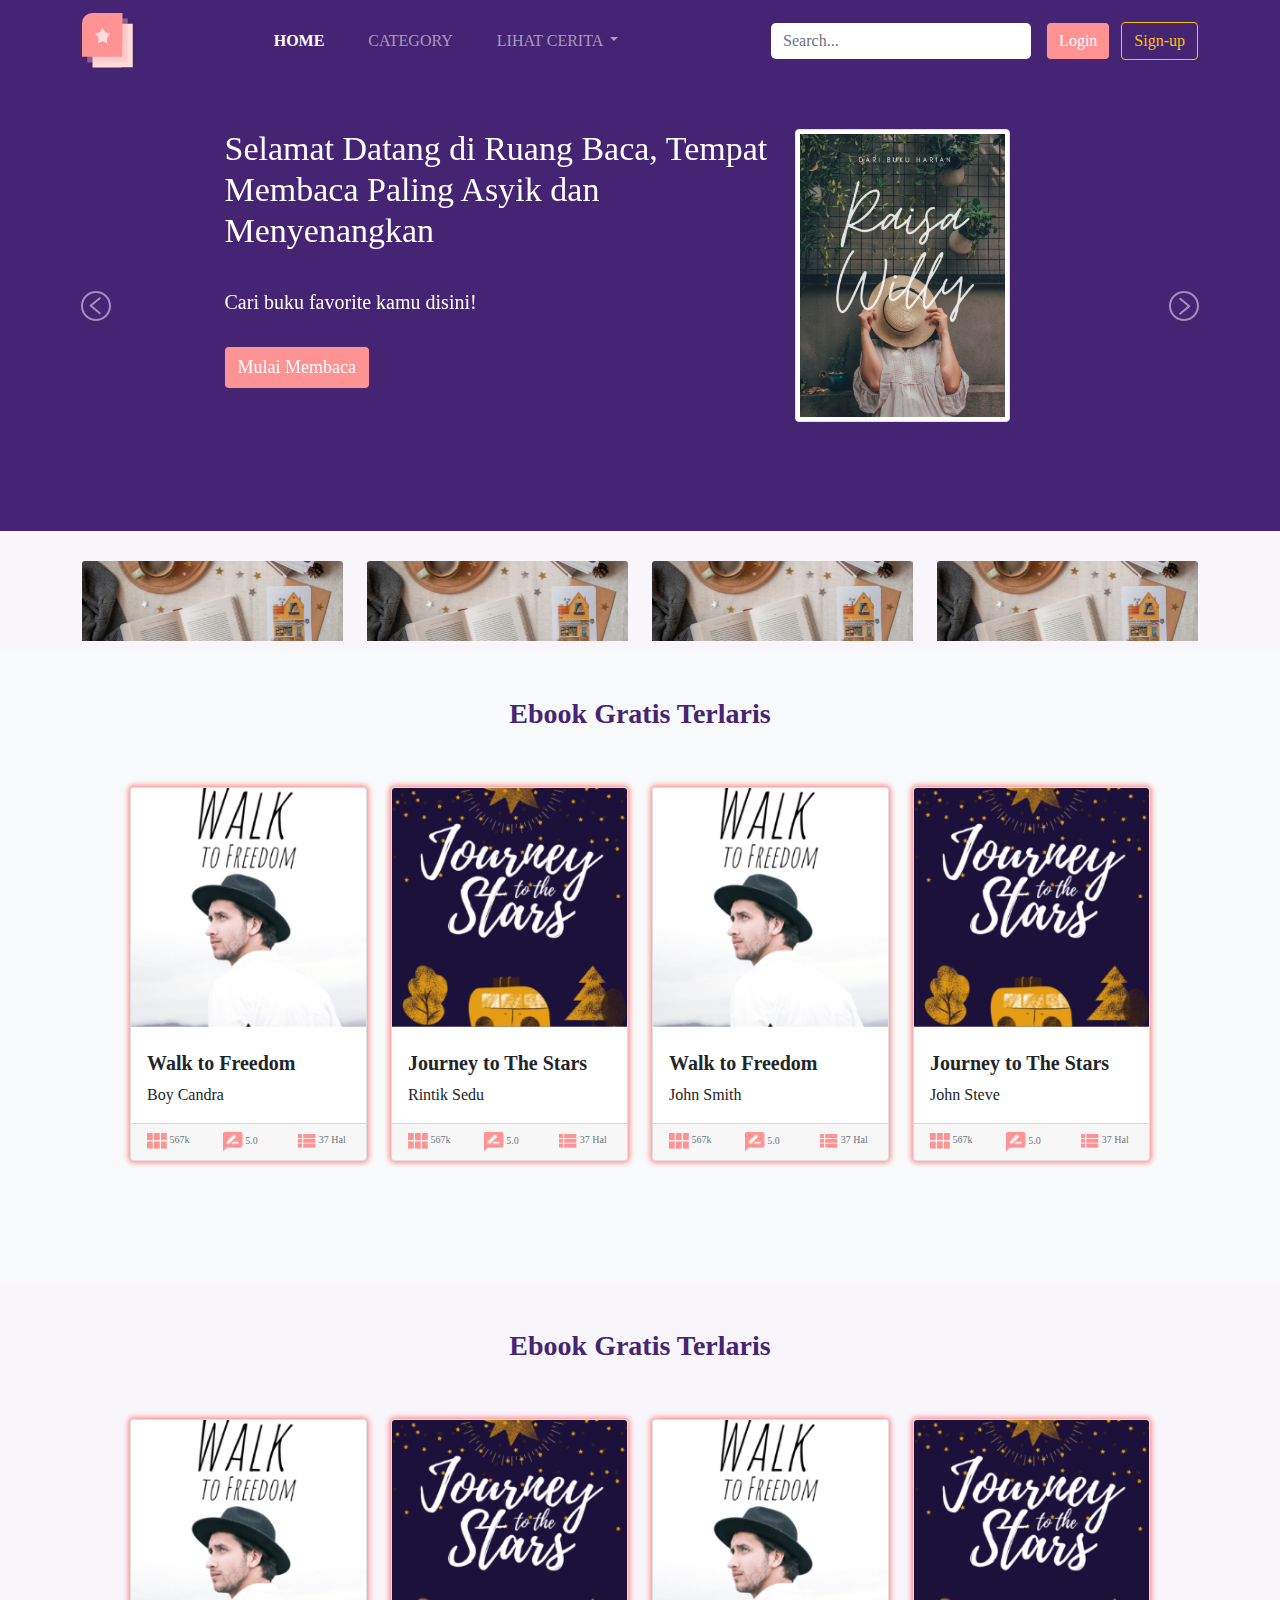
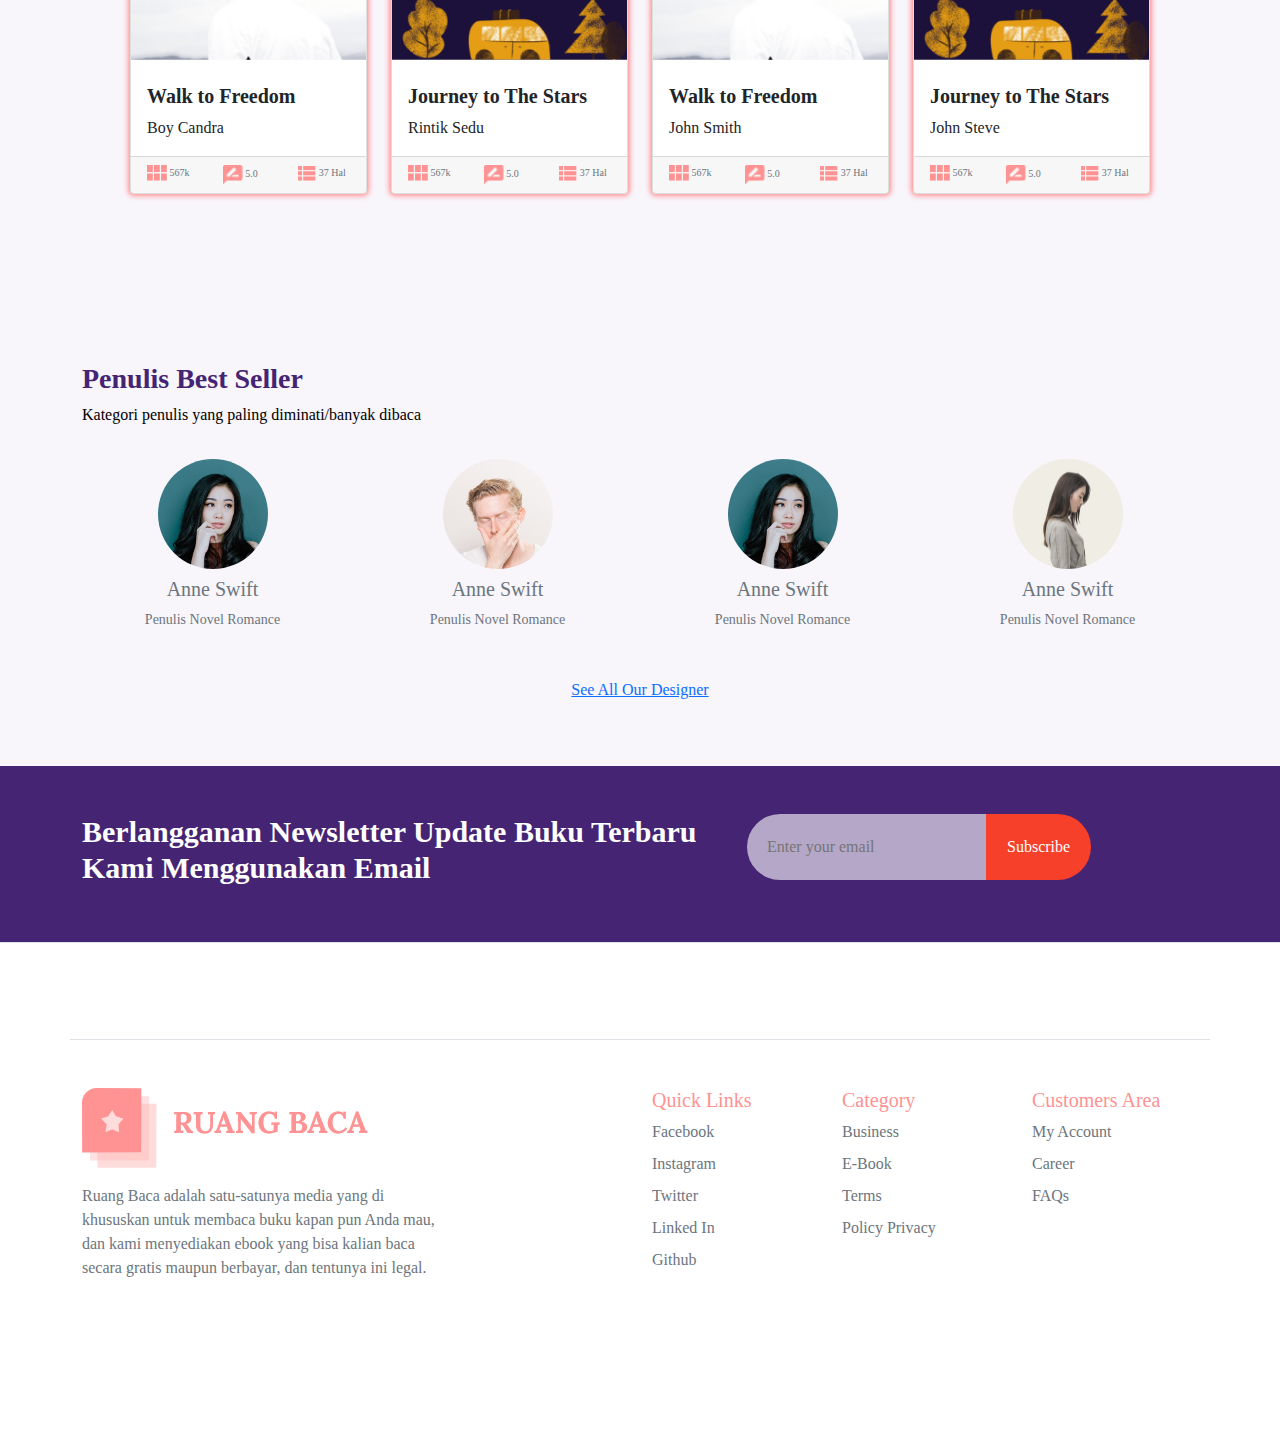
==== index.html @ 9cfe86c1 "first upload website ruang baca" ====
<!DOCTYPE html>
<html lang="en">
  <head>
    <!-- Required meta tags -->
    <meta charset="utf-8" />
    <meta name="viewport" content="width=device-width, initial-scale=1" />

    <!-- Bootstrap CSS -->
    <link href="css/bootstrap.min.css" rel="stylesheet" />
    <!-- Fontawesome -->
    <link rel="stylesheet" href="css/all.css" />

    <!-- My Css -->
    <link rel="stylesheet" href="css/style.css" />

    <title>Ruang Baca</title>
  </head>
  <body>
    <!-- nav -->
    <nav class="navbar navbar-expand-lg navbar-dark">
      <div class="container">
        <a class="navbar-brand" href="#">
          <img src="images/Icon Ruang Baca.png" class="w-90" alt="" />
        </a>
        <button
          class="navbar-toggler"
          type="button"
          data-bs-toggle="collapse"
          data-bs-target="#navbarSupportedContent"
          aria-controls="navbarSupportedContent"
          aria-expanded="false"
          aria-label="Toggle navigation"
        >
          <span class="navbar-toggler-icon"></span>
        </button>
        <div class="collapse navbar-collapse" id="navbarSupportedContent">
          <ul class="navbar-nav me-auto mb-2 mb-lg-0 text-uppercase mx-auto">
            <li class="nav-item">
              <a class="nav-link active" aria-current="page" href="#">Home</a>
            </li>
            <li class="nav-item">
              <a class="nav-link" href="#">Category</a>
            </li>
            <li class="nav-item dropdown">
              <a class="nav-link dropdown-toggle" href="#" id="navbarDropdown" role="button" data-bs-toggle="dropdown" aria-expanded="false">
                Lihat Cerita
              </a>
              <ul class="dropdown-menu" aria-labelledby="navbarDropdown">
                <li><a class="dropdown-item" href="#">Pembaca</a></li>
                <li><a class="dropdown-item" href="#">Penulis</a></li>
                <li><hr class="dropdown-divider" /></li>
                <li><a class="dropdown-item" href="#">Q&A Ruang Baca</a></li>
              </ul>
            </li>
          </ul>
          <form class="col-12 col-lg-auto mb-3 mb-lg-0 me-lg-3">
            <input type="search" class="form-control search d-none d-sm-block" placeholder="Search..." aria-label="Search" style="border-width: 0" />
          </form>

          <div class="text-start text-sm-start">
            <button type="button" class="btn signin me-2">Login</button>
            <button type="button" class="btn btn-outline-warning">Sign-up</button>
          </div>
        </div>
      </div>
    </nav>

    <!-- carousel -->
    <div id="carouselExampleControls" class="carousel slide" data-bs-ride="carousel">
      <div class="carousel-inner">
        <div class="container">
          <div class="carousel-item active">
            <div class="row justify-content-center pt-5">
              <div class="col-9 col-sm-8 col-md-8 col-lg-6">
                <h1>Selamat Datang di Ruang Baca, Tempat Membaca Paling Asyik dan Menyenangkan</h1>
                <p>Cari buku favorite kamu disini!</p>
                <a href="#" class="btn">Mulai Membaca</a>
              </div>
              <div class="col-3 col-sm-4 col-md-4 col-lg-3">
                <img src="images/slideshow/1.png" class="img-fluid d-none d-sm-block img-thumbnail" />
              </div>
            </div>
          </div>
          <div class="carousel-item">
            <div class="row justify-content-center pt-5">
              <div class="col-9 col-sm-8 col-md-8 col-lg-6">
                <h1>Selamat Datang di Ruang Baca, Tempat Membaca Paling Asyik dan Menyenangkan</h1>
                <p>Cari buku favorite kamu disini!</p>
                <a href="#" class="btn">Mulai Membaca</a>
              </div>
              <div class="col-3 col-sm-4 col-md-4 col-lg-3">
                <img src="images/slideshow/Desain tanpa judul.png" class="img-fluid d-none d-sm-block img-thumbnail" />
              </div>
            </div>
          </div>
          <div class="carousel-item">
            <div class="row justify-content-center pt-5">
              <div class="col-9 col-sm-8 col-md-8 col-lg-6">
                <h1>Selamat Datang di Ruang Baca, Tempat Membaca Paling Asyik dan Menyenangkan</h1>
                <p>Cari buku favorite kamu disini!</p>
                <a href="#" class="btn">Mulai Membaca</a>
              </div>
              <div class="col-3 col-sm-4 col-md-4 col-lg-3">
                <img src="images/slideshow/Desain tanpa judul (1).png" class="img-fluid d-none d-sm-block img-thumbnail" />
              </div>
            </div>
          </div>
        </div>
      </div>
      <button class="carousel-control-prev" type="button" data-bs-target="#carouselExampleControls" data-bs-slide="prev">
        <span aria-hidden="true"><img src="images/icons/ic_arrow_left.png" alt="" /></span>
        <span class="visually-hidden">Previous</span>
      </button>
      <button class="carousel-control-next" type="button" data-bs-target="#carouselExampleControls" data-bs-slide="next">
        <span aria-hidden="true"><img src="images/icons/ic_arrow_right.png" alt="" /></span>
        <span class="visually-hidden">Next</span>
      </button>
    </div>

    <!-- category -->
    <section class="category" style="background-color: #f8f5fb">
      <div class="container">
        <div class="row text-start" style="padding: 30px 0 0 0">
          <div class="col-lg-3 col-md-6 col-sm-6 col-6">
            <div class="figure-img">
              <img src="images/category/olesia-buyar-ZD03qVhBJZg-unsplash.png" class="card-img-top" />
              <a href="#" class="d-flex justify-content-center text-decoration-none"
                ><span class="align-self-center text-white fw-bold">Puisi</span></a
              >
            </div>
          </div>
          <div class="col-lg-3 col-md-6 col-sm-6 col-6">
            <div class="figure-img">
              <img src="images/category/olesia-buyar-ZD03qVhBJZg-unsplash.png" class="card-img-top" />
              <a href="#" class="d-flex justify-content-center text-decoration-none"
                ><span class="align-self-center text-white fw-bold">Novel</span></a
              >
            </div>
          </div>
          <div class="col-lg-3 col-md-6 col-sm-6 col-6">
            <div class="figure-img">
              <img src="images/category/olesia-buyar-ZD03qVhBJZg-unsplash.png" class="card-img-top" />
              <a href="#" class="d-flex justify-content-center text-decoration-none"
                ><span class="align-self-center text-white fw-bold">Cerita</span></a
              >
            </div>
          </div>
          <div class="col-lg-3 col-md-6 col-sm-6 col-6">
            <div class="figure-img">
              <img src="images/category/olesia-buyar-ZD03qVhBJZg-unsplash.png" class="card-img-top" />
              <a href="#" class="d-flex justify-content-center text-decoration-none"
                ><span class="align-self-center text-white fw-bold">Horor</span></a
              >
            </div>
          </div>
        </div>
      </div>
    </section>
    <!-- Feature -->
    <section class="feature-a p-5 bg-light">
      <div class="container">
        <div class="row">
          <div class="col-lg-12 text-center">
            <h3>Ebook Gratis Terlaris</h3>
          </div>
        </div>
        <div class="row justify-content-center p-5">
          <div class="col-lg-3 col-md-6 col-sm-6 col-12 mb-4">
            <div class="card h-100">
              <div class="figure-img">
                <img src="images/Ebook-Gratis/Desain tanpa judul (1).png" class="card-img-top" alt="..." />
                <a href="#" class="d-flex justify-content-center">
                  <img src="images/icons/tambahkan.png" class="align-self-center" />
                </a>
              </div>

              <div class="card-body">
                <h5 class="card-title">Walk to Freedom</h5>
                <p class="card-text">Boy Candra</p>
              </div>
              <div class="card-footer">
                <div class="row justify-content-center">
                  <div class="col text-muted">
                    <img src="images/icons/Icon material-view-module.png" style="width: 20px" alt="" /> <span>567k</span>
                  </div>
                  <div class="col text-muted">
                    <img src="images/icons/Icon material-rate-review.png" style="width: 20px" alt="" /> <span>5.0</span>
                  </div>
                  <div class="col text-muted">
                    <img src="images/icons/Icon material-view-list.png" style="width: 18px" alt="" /> <span>37 Hal</span>
                  </div>
                </div>
              </div>
            </div>
          </div>
          <div class="col-lg-3 col-md-6 col-sm-6 col-12 mb-4">
            <div class="card h-100">
              <div class="figure-img">
                <img src="images/Ebook-Gratis/Desain tanpa judul.png" class="card-img-top" alt="..." />
                <a href="#" class="d-flex justify-content-center">
                  <img src="images/icons/tambahkan.png" class="align-self-center" />
                </a>
              </div>

              <div class="card-body">
                <h5 class="card-title">Journey to The Stars</h5>
                <p class="card-text">Rintik Sedu</p>
              </div>
              <div class="card-footer">
                <div class="row justify-content-center">
                  <div class="col text-muted">
                    <img src="images/icons/Icon material-view-module.png" style="width: 20px" alt="" /> <span>567k</span>
                  </div>
                  <div class="col text-muted">
                    <img src="images/icons/Icon material-rate-review.png" style="width: 20px" alt="" /> <span>5.0</span>
                  </div>
                  <div class="col text-muted">
                    <img src="images/icons/Icon material-view-list.png" style="width: 18px" alt="" /> <span>37 Hal</span>
                  </div>
                </div>
              </div>
            </div>
          </div>
          <div class="col-lg-3 col-md-6 col-sm-6 col-12 mb-4">
            <div class="card h-100">
              <div class="figure-img">
                <img src="images/Ebook-Gratis/Desain tanpa judul (1).png" class="card-img-top" alt="..." />
                <a href="#" class="d-flex justify-content-center">
                  <img src="images/icons/tambahkan.png" class="align-self-center" />
                </a>
              </div>

              <div class="card-body">
                <h5 class="card-title">Walk to Freedom</h5>
                <p class="card-text">John Smith</p>
              </div>
              <div class="card-footer">
                <div class="row justify-content-center">
                  <div class="col text-muted">
                    <img src="images/icons/Icon material-view-module.png" style="width: 20px" alt="" /> <span>567k</span>
                  </div>
                  <div class="col text-muted">
                    <img src="images/icons/Icon material-rate-review.png" style="width: 20px" alt="" /> <span>5.0</span>
                  </div>
                  <div class="col text-muted">
                    <img src="images/icons/Icon material-view-list.png" style="width: 18px" alt="" /> <span>37 Hal</span>
                  </div>
                </div>
              </div>
            </div>
          </div>
          <div class="col-lg-3 col-md-6 col-sm-6 col-12 mb-4">
            <div class="card h-100">
              <div class="figure-img">
                <img src="images/Ebook-Gratis/Desain tanpa judul.png" class="card-img-top" alt="..." />
                <a href="#" class="d-flex justify-content-center">
                  <img src="images/icons/tambahkan.png" class="align-self-center" />
                </a>
              </div>

              <div class="card-body">
                <h5 class="card-title">Journey to The Stars</h5>
                <p class="card-text">John Steve</p>
              </div>
              <div class="card-footer">
                <div class="row justify-content-center">
                  <div class="col text-muted">
                    <img src="images/icons/Icon material-view-module.png" style="width: 20px" alt="" /> <span>567k</span>
                  </div>
                  <div class="col text-muted">
                    <img src="images/icons/Icon material-rate-review.png" style="width: 20px" alt="" /> <span>5.0</span>
                  </div>
                  <div class="col text-muted">
                    <img src="images/icons/Icon material-view-list.png" style="width: 18px" alt="" /> <span>37 Hal</span>
                  </div>
                </div>
              </div>
            </div>
          </div>
        </div>
      </div>
    </section>
    <!-- fiture -->
    <section class="feature-b p-5">
      <div class="container">
        <div class="row">
          <div class="col-lg-12 text-center">
            <h3>Ebook Gratis Terlaris</h3>
          </div>
        </div>
        <div class="row justify-content-center p-5">
          <div class="col-lg-3 col-md-6 col-sm-6 col-12 mb-4">
            <div class="card h-100">
              <div class="figure-img">
                <img src="images/Ebook-Gratis/Desain tanpa judul (1).png" class="card-img-top" alt="..." />
                <a href="#" class="d-flex justify-content-center">
                  <img src="images/icons/tambahkan.png" class="align-self-center" />
                </a>
              </div>

              <div class="card-body">
                <h5 class="card-title">Walk to Freedom</h5>
                <p class="card-text">Boy Candra</p>
              </div>
              <div class="card-footer">
                <div class="row justify-content-center">
                  <div class="col text-muted">
                    <img src="images/icons/Icon material-view-module.png" style="width: 20px" alt="" /> <span>567k</span>
                  </div>
                  <div class="col text-muted">
                    <img src="images/icons/Icon material-rate-review.png" style="width: 20px" alt="" /> <span>5.0</span>
                  </div>
                  <div class="col text-muted">
                    <img src="images/icons/Icon material-view-list.png" style="width: 18px" alt="" /> <span>37 Hal</span>
                  </div>
                </div>
              </div>
            </div>
          </div>
          <div class="col-lg-3 col-md-6 col-sm-6 col-12 mb-4">
            <div class="card h-100">
              <div class="figure-img">
                <img src="images/Ebook-Gratis/Desain tanpa judul.png" class="card-img-top" alt="..." />
                <a href="#" class="d-flex justify-content-center">
                  <img src="images/icons/tambahkan.png" class="align-self-center" />
                </a>
              </div>

              <div class="card-body">
                <h5 class="card-title">Journey to The Stars</h5>
                <p class="card-text">Rintik Sedu</p>
              </div>
              <div class="card-footer">
                <div class="row justify-content-center">
                  <div class="col text-muted">
                    <img src="images/icons/Icon material-view-module.png" style="width: 20px" alt="" /> <span>567k</span>
                  </div>
                  <div class="col text-muted">
                    <img src="images/icons/Icon material-rate-review.png" style="width: 20px" alt="" /> <span>5.0</span>
                  </div>
                  <div class="col text-muted">
                    <img src="images/icons/Icon material-view-list.png" style="width: 18px" alt="" /> <span>37 Hal</span>
                  </div>
                </div>
              </div>
            </div>
          </div>
          <div class="col-lg-3 col-md-6 col-sm-6 col-12 mb-4">
            <div class="card h-100">
              <div class="figure-img">
                <img src="images/Ebook-Gratis/Desain tanpa judul (1).png" class="card-img-top" alt="..." />
                <a href="#" class="d-flex justify-content-center">
                  <img src="images/icons/tambahkan.png" class="align-self-center" />
                </a>
              </div>

              <div class="card-body">
                <h5 class="card-title">Walk to Freedom</h5>
                <p class="card-text">John Smith</p>
              </div>
              <div class="card-footer">
                <div class="row justify-content-center">
                  <div class="col text-muted">
                    <img src="images/icons/Icon material-view-module.png" style="width: 20px" alt="" /> <span>567k</span>
                  </div>
                  <div class="col text-muted">
                    <img src="images/icons/Icon material-rate-review.png" style="width: 20px" alt="" /> <span>5.0</span>
                  </div>
                  <div class="col text-muted">
                    <img src="images/icons/Icon material-view-list.png" style="width: 18px" alt="" /> <span>37 Hal</span>
                  </div>
                </div>
              </div>
            </div>
          </div>
          <div class="col-lg-3 col-md-6 col-sm-6 col-12 mb-4">
            <div class="card h-100">
              <div class="figure-img">
                <img src="images/Ebook-Gratis/Desain tanpa judul.png" class="card-img-top" alt="..." />
                <a href="#" class="d-flex justify-content-center">
                  <img src="images/icons/tambahkan.png" class="align-self-center" />
                </a>
              </div>

              <div class="card-body">
                <h5 class="card-title">Journey to The Stars</h5>
                <p class="card-text">John Steve</p>
              </div>
              <div class="card-footer">
                <div class="row justify-content-center">
                  <div class="col text-muted">
                    <img src="images/icons/Icon material-view-module.png" style="width: 20px" alt="" /> <span>567k</span>
                  </div>
                  <div class="col text-muted">
                    <img src="images/icons/Icon material-rate-review.png" style="width: 20px" alt="" /> <span>5.0</span>
                  </div>
                  <div class="col text-muted">
                    <img src="images/icons/Icon material-view-list.png" style="width: 18px" alt="" /> <span>37 Hal</span>
                  </div>
                </div>
              </div>
            </div>
          </div>
        </div>
      </div>
    </section>

    <!-- Penulis -->
    <section class="penulis p-5">
      <div class="container">
        <div class="row mb-3">
          <div class="col">
            <h3>Penulis Best Seller</h3>
            <p>Kategori penulis yang paling diminati/banyak dibaca</p>
          </div>
        </div>
        <div class="row">
          <div class="col-6 col-sm-4 col-md-3 text-center">
            <figure class="figure">
              <img src="images/penulis/3.png" alt="" class="figure-img img-fluid" />
              <figcaption class="figure-caption text-center">
                <h5>Anne Swift</h5>
                <p>Penulis Novel Romance</p>
              </figcaption>
            </figure>
          </div>
          <div class="col-6 col-sm-4 col-md-3 text-center">
            <figure class="figure">
              <img src="images/penulis/2.png" alt="" class="figure-img img-fluid" />
              <figcaption class="figure-caption text-center">
                <h5>Anne Swift</h5>
                <p>Penulis Novel Romance</p>
              </figcaption>
            </figure>
          </div>
          <div class="col-6 col-sm-4 col-md-3 text-center">
            <figure class="figure">
              <img src="images/penulis/3.png" alt="" class="figure-img img-fluid" />
              <figcaption class="figure-caption text-center">
                <h5>Anne Swift</h5>
                <p>Penulis Novel Romance</p>
              </figcaption>
            </figure>
          </div>
          <div class="col-6 col-sm-4 col-md-3 text-center">
            <figure class="figure">
              <img src="images/penulis/4.png" alt="" class="figure-img img-fluid" />
              <figcaption class="figure-caption text-center">
                <h5>Anne Swift</h5>
                <p>Penulis Novel Romance</p>
              </figcaption>
            </figure>
          </div>
        </div>
        <div class="row m-3">
          <div class="col text-center">
            <a href="">See All Our Designer</a>
          </div>
        </div>
      </div>
    </section>

    <!-- News Letter -->
    <section class="news-letter p-5">
      <div class="container">
        <div class="row justify-content-center">
          <div class="col-12 col-lg-7 col-md-3 col-sm-6">
            <h1 class="news">Berlangganan Newsletter Update Buku Terbaru Kami Menggunakan Email</h1>
          </div>
          <div class="col-12 col-lg-5 col-md-9 col-sm-6">
            <div class="input-group">
              <input type="email" class="form-control-search" placeholder="Enter your email" />
              <span class="input-group-btn">
                <button class="btn btn-theme" type="submit">Subscribe</button>
              </span>
            </div>
          </div>
        </div>
      </div>
    </section>

    <footer class="border-top p-5">
      <div class="container">
        <footer class="row row-cols-5 py-5 my-5 border-top">
          <div class="col-10 col-lg-4 col-md-6 col-sm-8">
            <a href="/" class="d-flex align-items-center mb-3 link-dark text-decoration-none">
              <img src="images/icons/Group 73.png" alt="" />
            </a>
            <p class="text-muted">
              Ruang Baca adalah satu-satunya media yang di khususkan untuk membaca buku kapan pun Anda mau, dan kami menyediakan ebook yang bisa
              kalian baca secara gratis maupun berbayar, dan tentunya ini legal.
            </p>
          </div>

          <div class="col-2 col-lg-2 col-md-6 col-sm-4"></div>

          <div class="col-4 col-lg-2 col-md-4 col-sm-4">
            <h5 style="color: #ff9292">Quick Links</h5>
            <ul class="nav flex-column">
              <li class="nav-item mb-2"><a href="#" class="nav-link p-0 text-muted">Facebook</a></li>
              <li class="nav-item mb-2"><a href="#" class="nav-link p-0 text-muted">Instagram</a></li>
              <li class="nav-item mb-2"><a href="#" class="nav-link p-0 text-muted">Twitter</a></li>
              <li class="nav-item mb-2"><a href="#" class="nav-link p-0 text-muted">Linked In</a></li>
              <li class="nav-item mb-2"><a href="#" class="nav-link p-0 text-muted">Github</a></li>
            </ul>
          </div>

          <div class="col-4 col-lg-2 col-md-4 col-sm-4">
            <h5 style="color: #ff9292">Category</h5>
            <ul class="nav flex-column">
              <li class="nav-item mb-2"><a href="#" class="nav-link p-0 text-muted">Business</a></li>
              <li class="nav-item mb-2"><a href="#" class="nav-link p-0 text-muted">E-Book</a></li>
              <li class="nav-item mb-2"><a href="#" class="nav-link p-0 text-muted">Terms</a></li>
              <li class="nav-item mb-2"><a href="#" class="nav-link p-0 text-muted">Policy Privacy</a></li>
            </ul>
          </div>

          <div class="col-4 col-lg-2 col-md-4 col-sm-4">
            <h5 style="color: #ff9292">Customers Area</h5>
            <ul class="nav flex-column">
              <li class="nav-item mb-2"><a href="#" class="nav-link p-0 text-muted">My Account</a></li>
              <li class="nav-item mb-2"><a href="#" class="nav-link p-0 text-muted">Career</a></li>
              <li class="nav-item mb-2"><a href="#" class="nav-link p-0 text-muted">FAQs</a></li>
            </ul>
          </div>
        </footer>
      </div>
    </footer>
    <script src="js/popper.min.js"></script>
    <script src="js/bootstrap.js"></script>
    <script src="js/jquery-3.6.0.slim.min.js"></script>
    <script src="js/all.js"></script>
  </body>
</html>
---- css/style.css ----
body {
  font-family: 'Montserrat';
}
.navbar {
  background-color: #452473;
}
.nav-item {
  margin-right: 28px;
  font-weight: 200;
}
.nav-link.active {
  font-weight: 600;
}
.search {
  border-radius: 5px;
  border-width: 0;
  width: 260px;
}
.signup {
}
.signin {
  border-width: 0;
  color: white;
  background-color: #ff9292;
}
.search:focus {
  box-shadow: 0 0 0 0.25rem rgba(255, 255, 255, 0.25);
}

/* carousel */

.carousel {
  height: 450px;
  background-color: #452473;
  color: white;
}
.carousel p {
  font-weight: 200;
  margin-bottom: 30px;
  font-size: 20px;
}
.carousel h1 {
  font-family: Lora;
  font-size: 34px;
  margin-bottom: 36px;
}
.carousel a {
  background-color: #ff9292;
  color: white;
  font-weight: 400;
  font-size: 18px;
  font-family: 'Montserrat';
}

/* feature */
.feature-a {
}
.feature-a h3 {
  font-family: Lora;
  font-size: 28px;
  font-weight: bold;
  color: #452473;
}

.feature-b {
  background-color: #f8f5fb;
}
.feature-b h3 {
  font-family: Lora;
  font-size: 28px;
  font-weight: bold;
  color: #452473;
}
.card-footer .row .col {
  font-size: 10px;
  font-weight: 200;
}
.card {
  box-shadow: 0px 0px 5px 2px #ff9292;
}
.card-body h5 {
  font-size: 20px;
  font-family: Lora;
  font-weight: bold;
}
.card-body .card-text {
  font-size: 14;
  font-weight: 200;
}
.figure-img {
  position: relative;
}
.figure-img a {
  position: absolute;
  top: 0;
  right: 0;
  bottom: 0;
  left: 0;
  background-color: rgba(0, 0, 0, 0.7);
  opacity: 0;
  transition: opacity 0.3s;
}
.figure-img:hover a {
  opacity: 1;
}
/* Penulis */
.penulis h3 {
  font-family: Lora;
  color: #452473;
  font-weight: bold;
}
.penulis {
  font-weight: 200;
  color: black;
  background-color: #f8f5fb;
}
.news {
  font-size: 30px;
  font-family: Lora;
  font-weight: bold;
  color: white;
}
.news-letter {
  background-color: #452473;
}

/* News */

.form-control-search {
  height: 66px;
  background: rgba(255, 255, 255, 0.6);
  border-width: 0;
  border-radius: 40px;
  padding: 20px;
}
.form-control-search:focus {
  border-width: 0;
  background-color: white;
}
.btn-theme {
  min-height: 60px;
  border-radius: 0 40px 40px 0;
  background-color: #f7402a;
  color: white;
  padding: 20px;
}
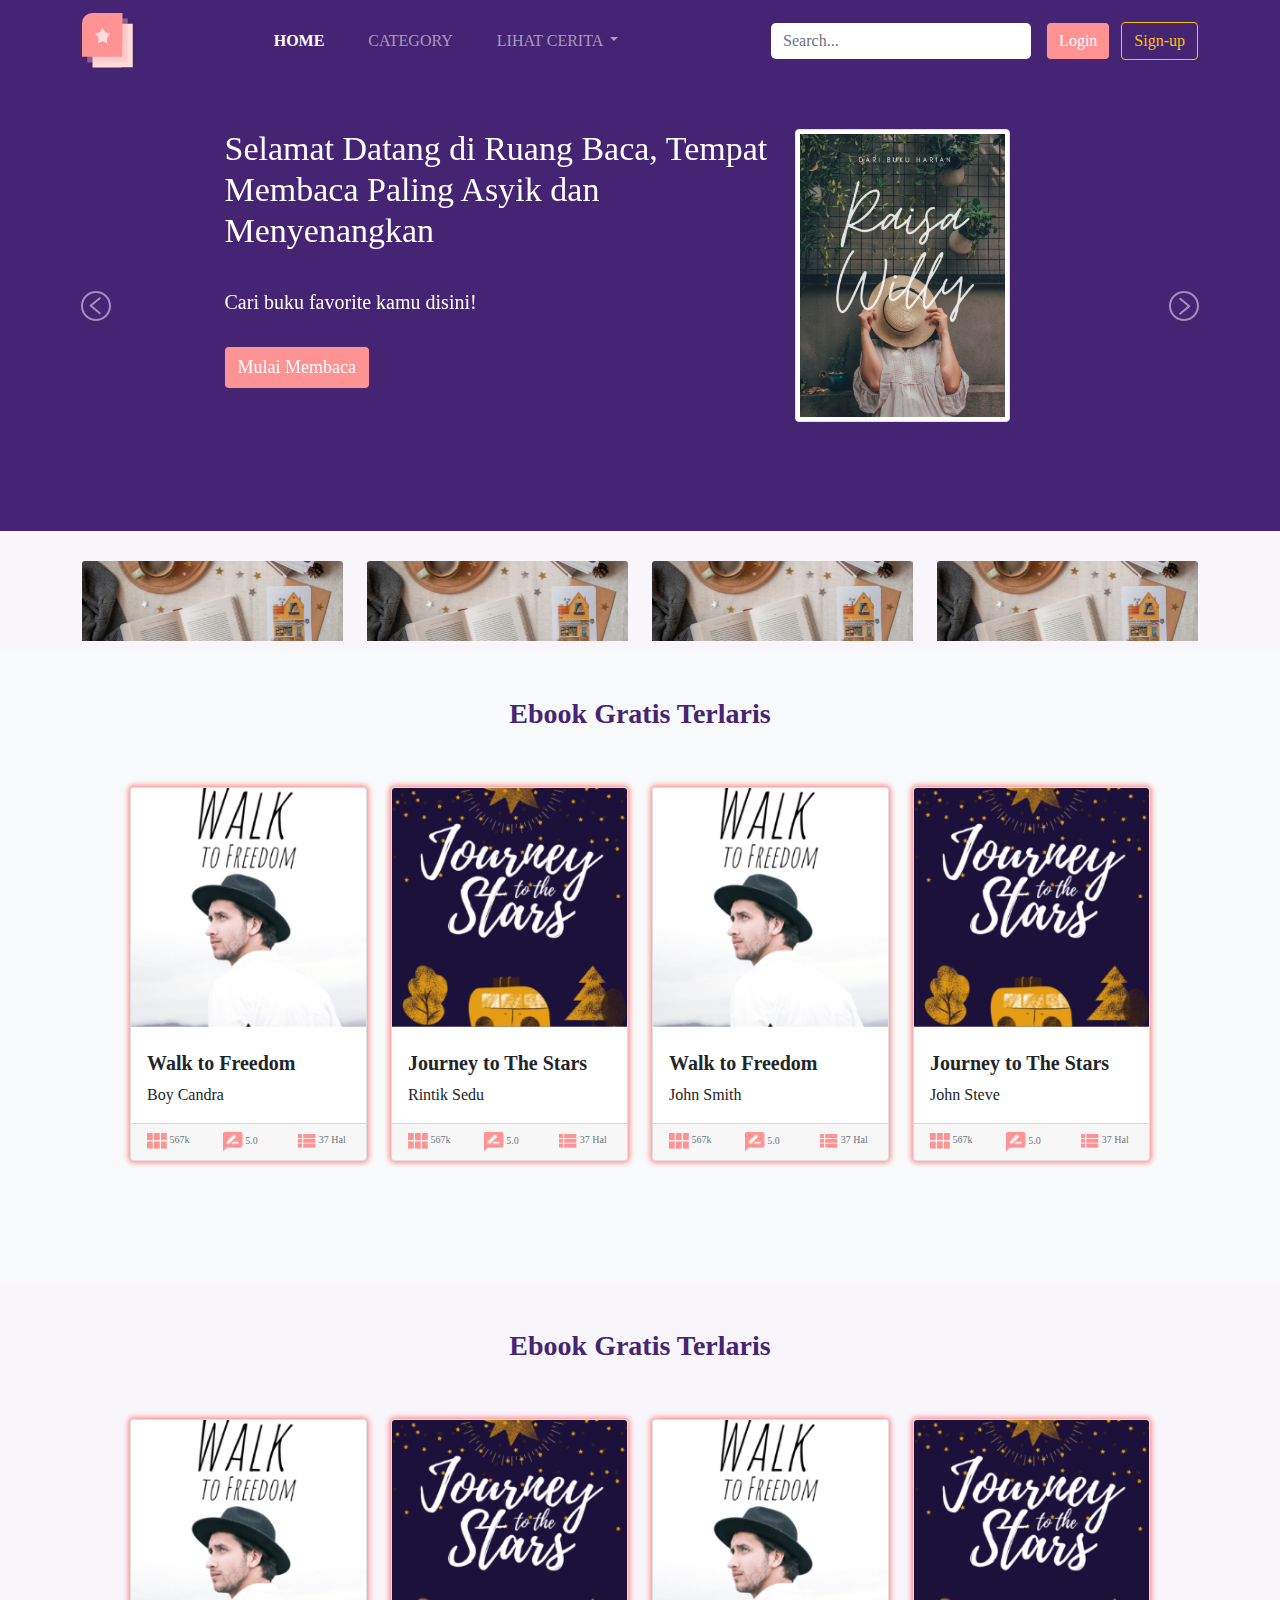
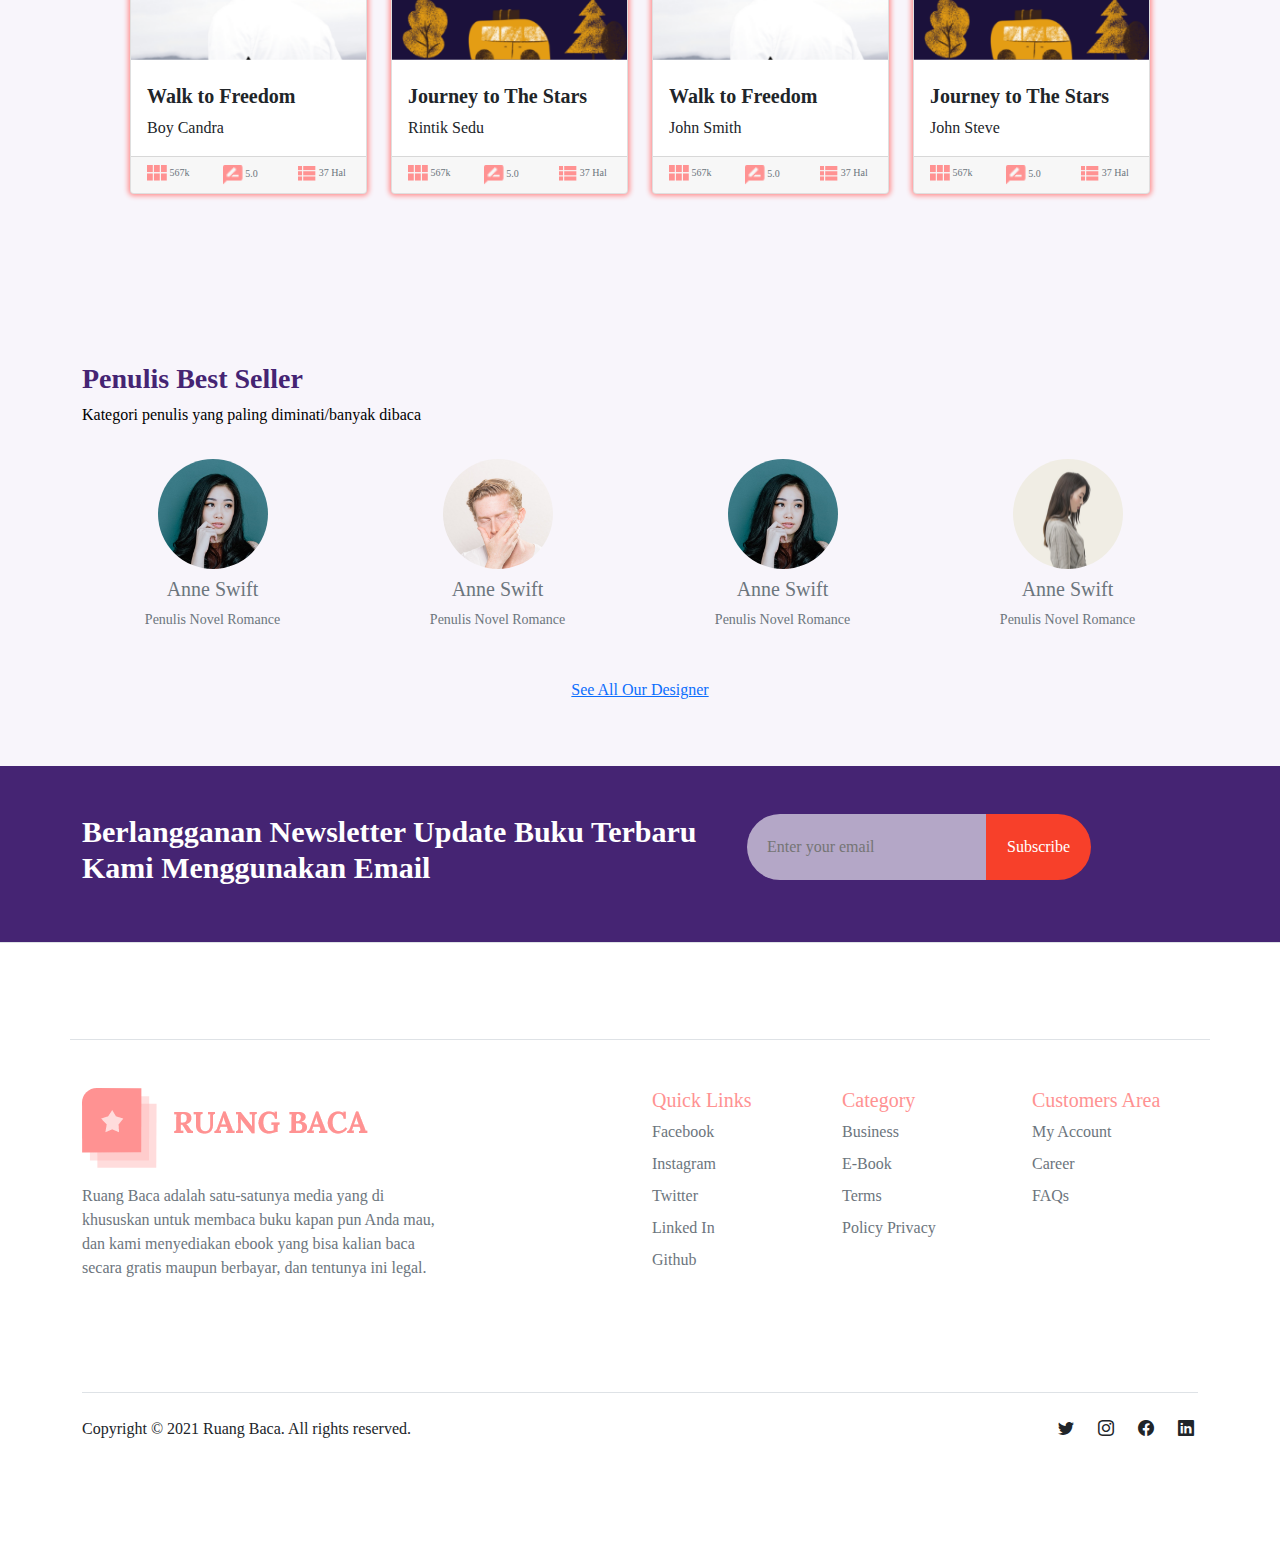
==== commit 82050d5e: "Update footers" ====
--- a/index.html
+++ b/index.html
@@ -12,6 +12,9 @@
 
     <!-- My Css -->
     <link rel="stylesheet" href="css/style.css" />
+
+    <!-- icons bootstrap -->
+    <link rel="stylesheet" href="https://cdn.jsdelivr.net/npm/bootstrap-icons@1.3.0/font/bootstrap-icons.css" />
 
     <title>Ruang Baca</title>
   </head>
@@ -524,6 +527,23 @@
             </ul>
           </div>
         </footer>
+        <div class="d-flex justify-content-between py-4 my-4 border-top">
+          <p>Copyright &copy; 2021 Ruang Baca. All rights reserved.</p>
+          <ul class="list-unstyled d-flex">
+            <li class="ms-3">
+              <a href="https://twitter.com/HilmiRazib"><i class="bi bi-twitter text-dark mx-1"></i></a>
+            </li>
+            <li class="ms-3">
+              <a href="https://www.instagram.com/hilmirazib/"><i class="bi bi-instagram text-dark mx-1"></i></a>
+            </li>
+            <li class="ms-3">
+              <a href="facebook.com/hilmirazib.yusuf"><i class="bi bi-facebook text-dark mx-1"></i></a>
+            </li>
+            <li class="ms-3">
+              <a href="https://www.linkedin.com/in/hilmi-razib-yusuf-2874441b5/"><i class="bi bi-linkedin text-dark mx-1"></i></a>
+            </li>
+          </ul>
+        </div>
       </div>
     </footer>
     <script src="js/popper.min.js"></script>
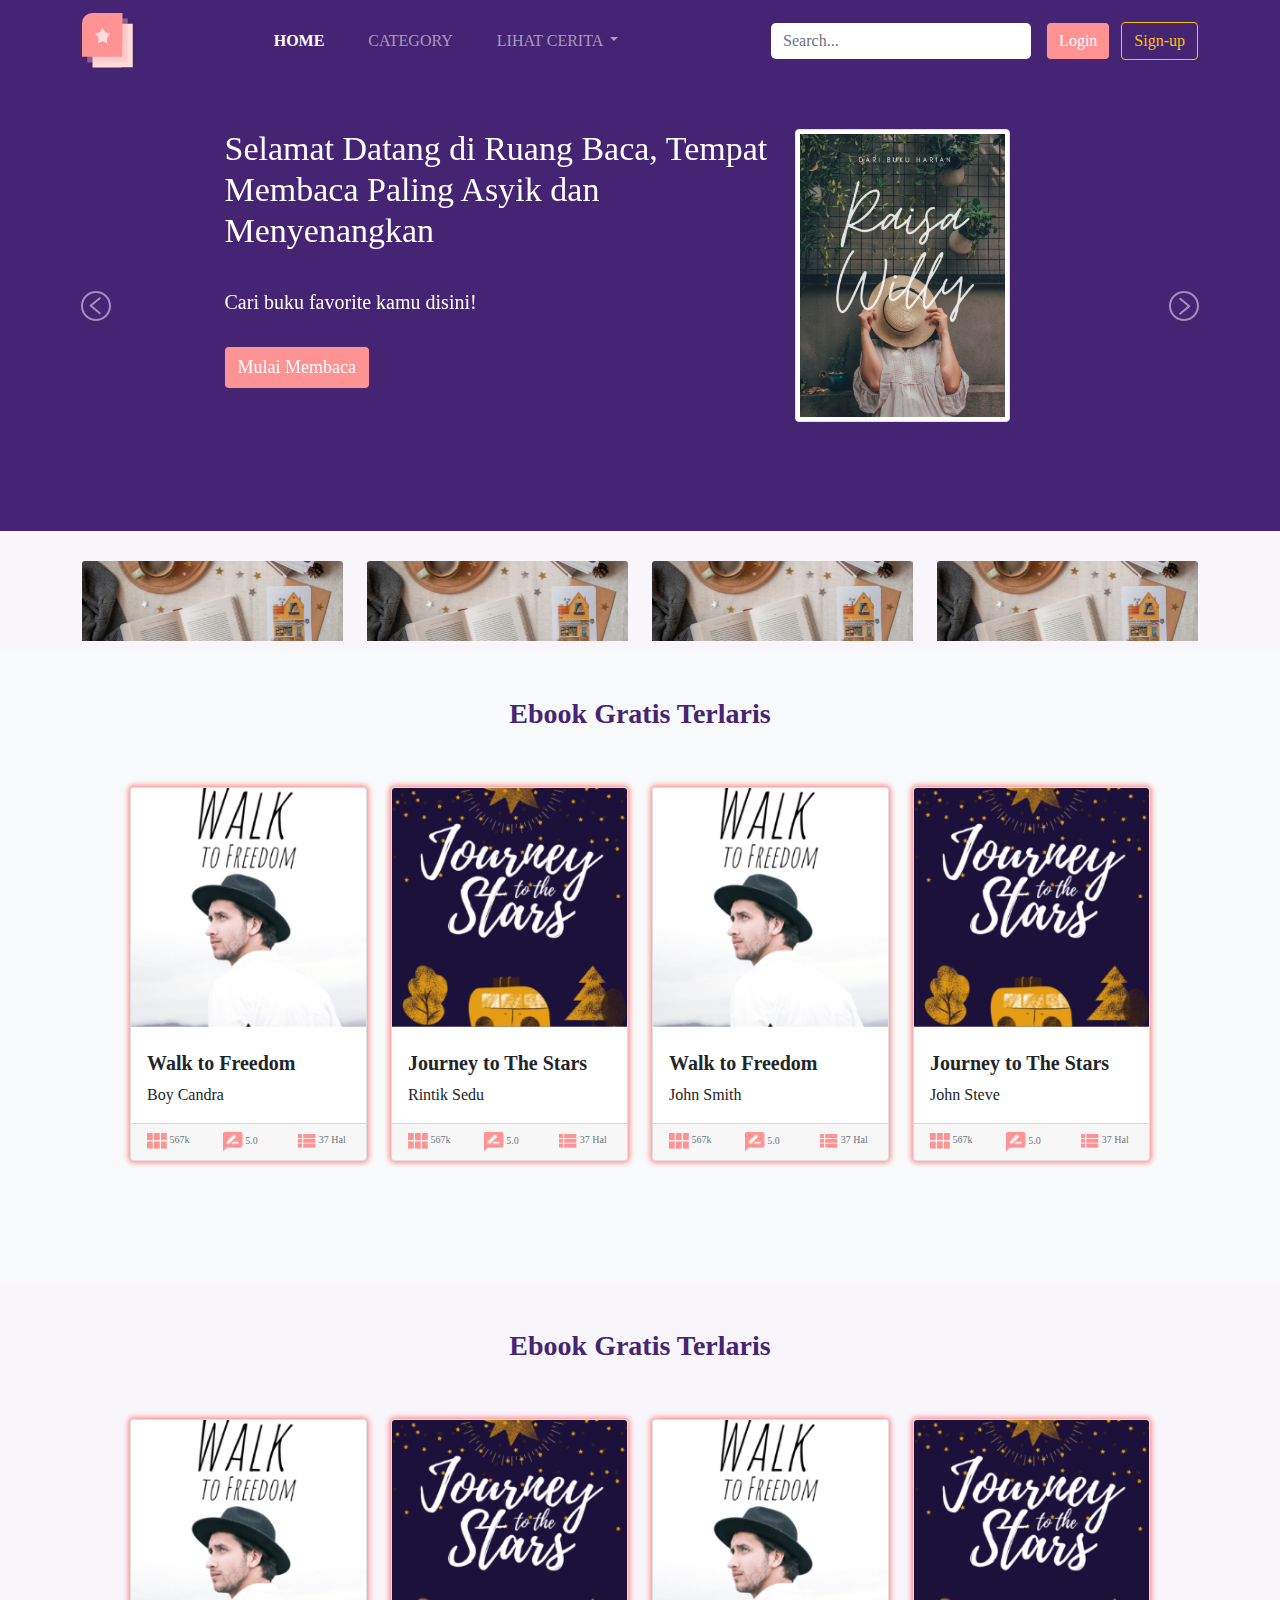
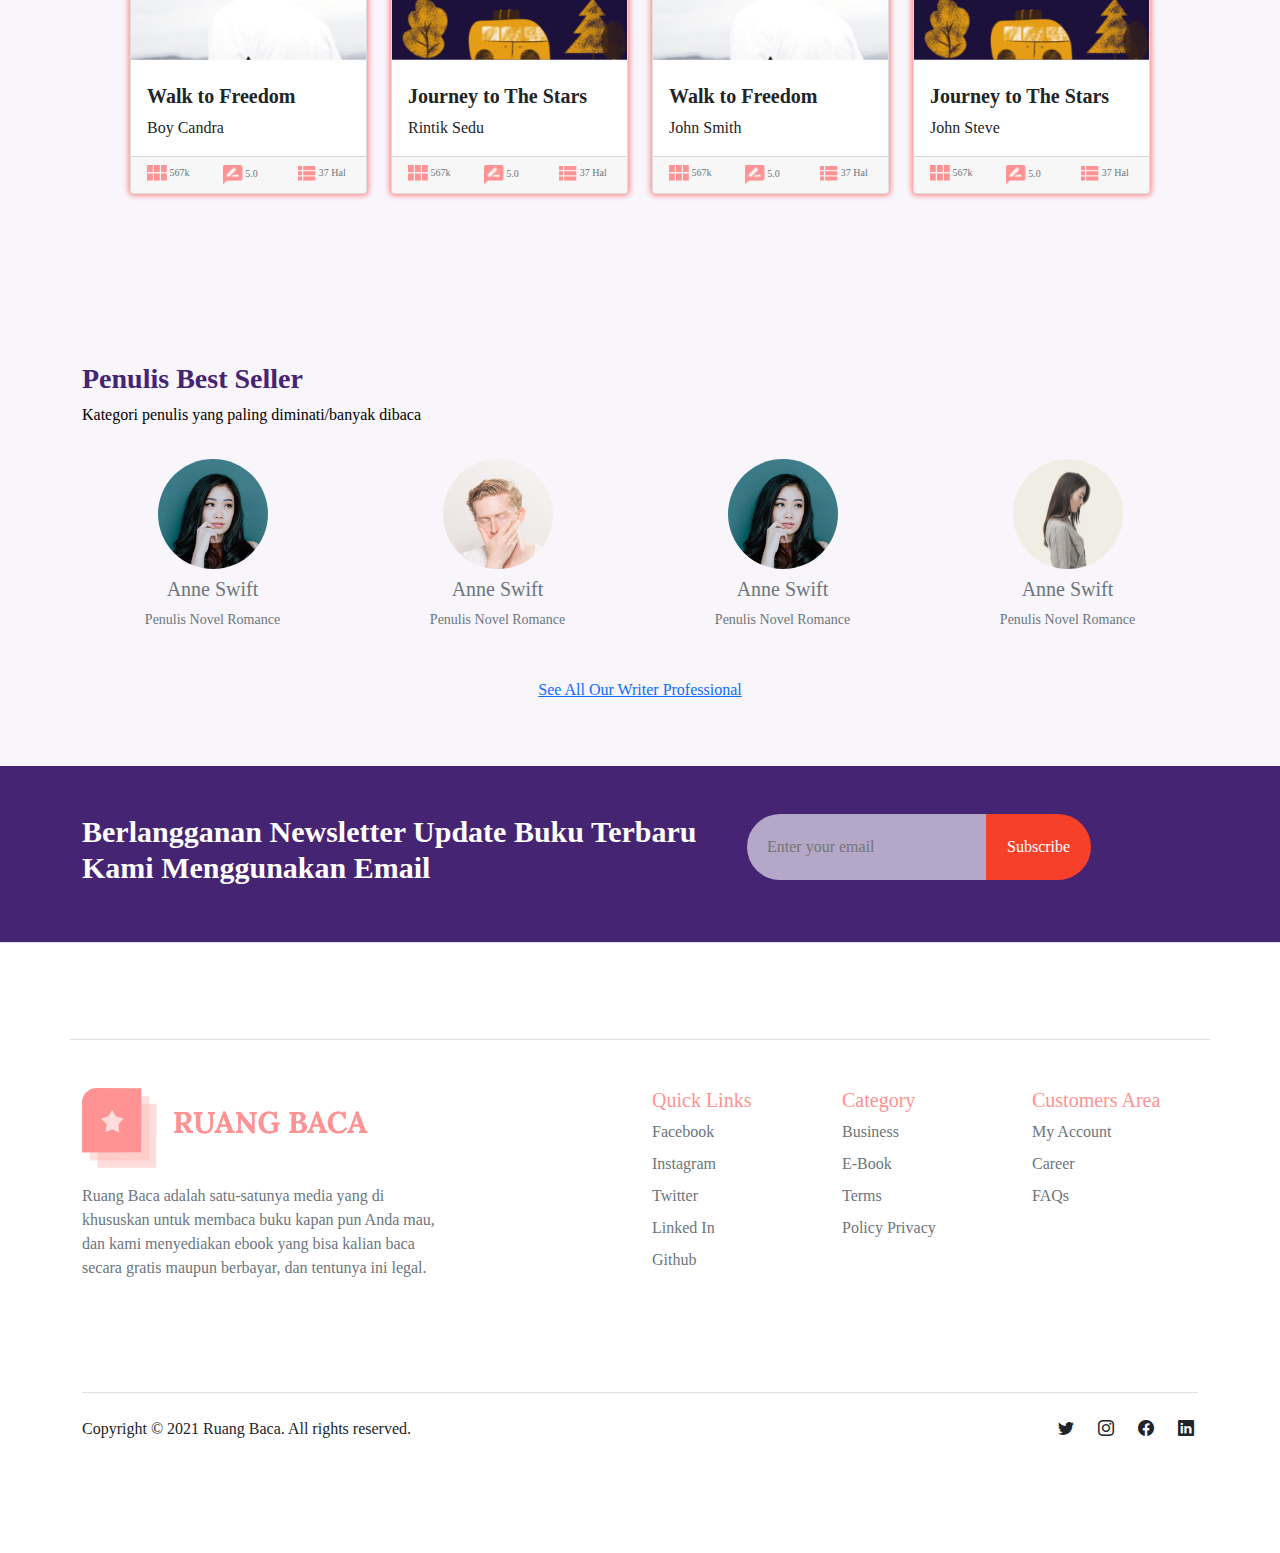
==== commit 935e2d19: "update See our writter" ====
--- a/index.html
+++ b/index.html
@@ -457,7 +457,7 @@
         </div>
         <div class="row m-3">
           <div class="col text-center">
-            <a href="">See All Our Designer</a>
+            <a href="">See All Our Writer Professional</a>
           </div>
         </div>
       </div>
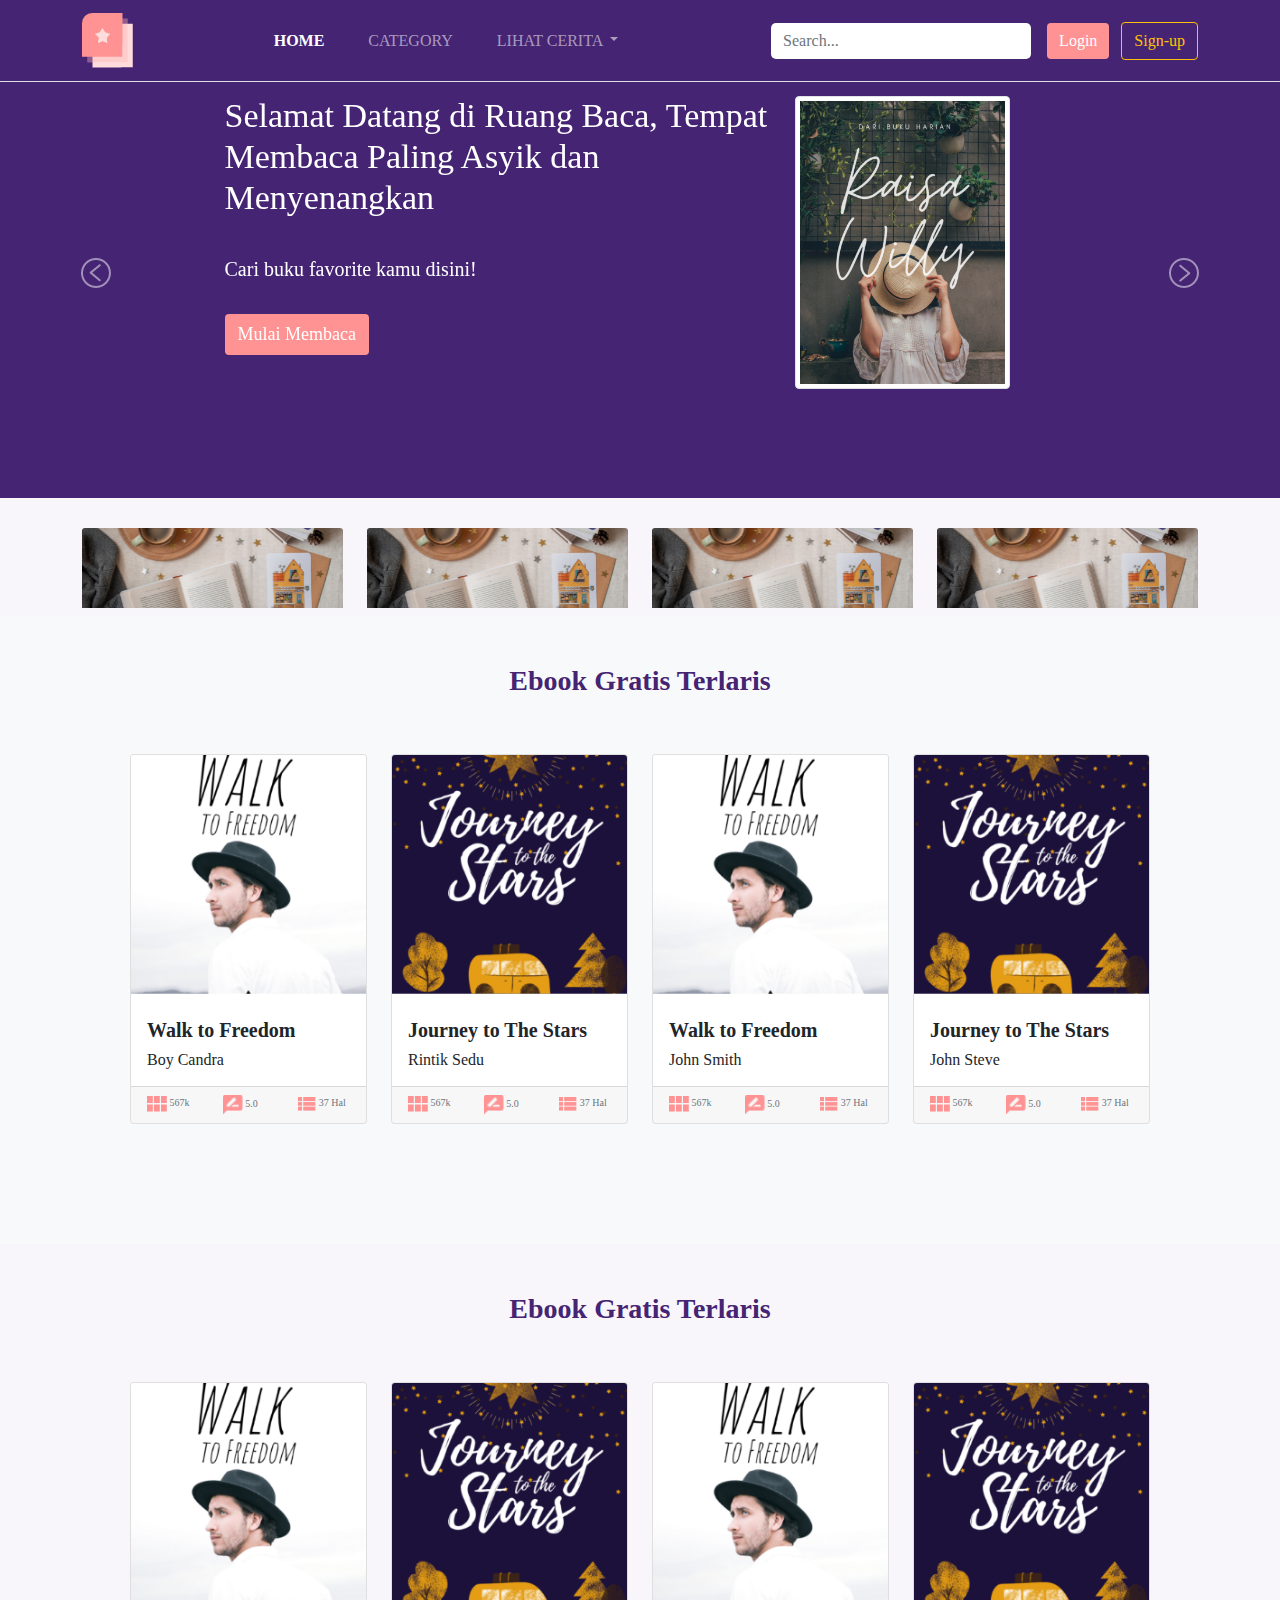
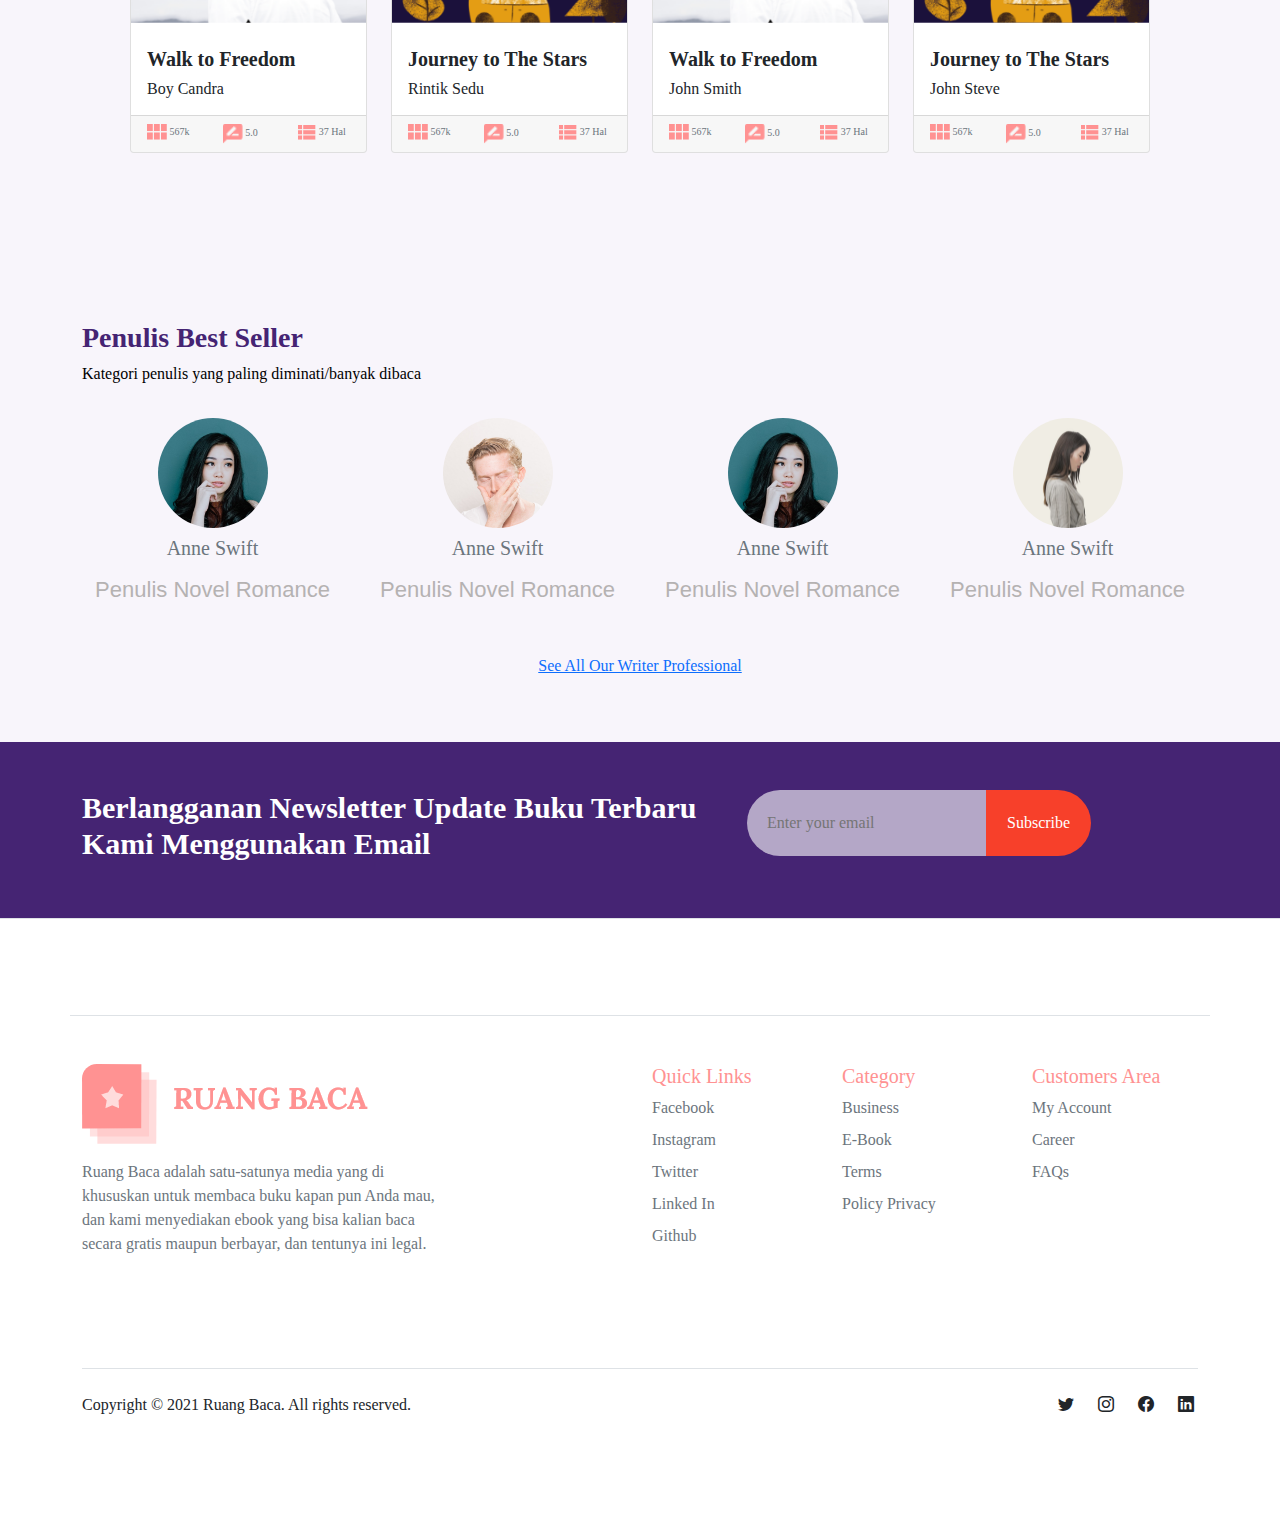
==== commit ece22473: "updates terbaru" ====
--- a/index.html
+++ b/index.html
@@ -20,7 +20,7 @@
   </head>
   <body>
     <!-- nav -->
-    <nav class="navbar navbar-expand-lg navbar-dark">
+    <nav class="navbar navbar-expand-lg navbar-dark fixed-top border-bottom">
       <div class="container">
         <a class="navbar-brand" href="#">
           <img src="images/Icon Ruang Baca.png" class="w-90" alt="" />
@@ -69,7 +69,7 @@
     </nav>
 
     <!-- carousel -->
-    <div id="carouselExampleControls" class="carousel slide" data-bs-ride="carousel">
+    <div id="carouselExampleControls" class="carousel slide mt-5" data-bs-ride="carousel">
       <div class="carousel-inner">
         <div class="container">
           <div class="carousel-item active">
@@ -77,7 +77,7 @@
               <div class="col-9 col-sm-8 col-md-8 col-lg-6">
                 <h1>Selamat Datang di Ruang Baca, Tempat Membaca Paling Asyik dan Menyenangkan</h1>
                 <p>Cari buku favorite kamu disini!</p>
-                <a href="#" class="btn">Mulai Membaca</a>
+                <a href="single-product.html" class="btn">Mulai Membaca</a>
               </div>
               <div class="col-3 col-sm-4 col-md-4 col-lg-3">
                 <img src="images/slideshow/1.png" class="img-fluid d-none d-sm-block img-thumbnail" />
@@ -89,7 +89,7 @@
               <div class="col-9 col-sm-8 col-md-8 col-lg-6">
                 <h1>Selamat Datang di Ruang Baca, Tempat Membaca Paling Asyik dan Menyenangkan</h1>
                 <p>Cari buku favorite kamu disini!</p>
-                <a href="#" class="btn">Mulai Membaca</a>
+                <a href="single-product.html" class="btn">Mulai Membaca</a>
               </div>
               <div class="col-3 col-sm-4 col-md-4 col-lg-3">
                 <img src="images/slideshow/Desain tanpa judul.png" class="img-fluid d-none d-sm-block img-thumbnail" />
@@ -101,7 +101,7 @@
               <div class="col-9 col-sm-8 col-md-8 col-lg-6">
                 <h1>Selamat Datang di Ruang Baca, Tempat Membaca Paling Asyik dan Menyenangkan</h1>
                 <p>Cari buku favorite kamu disini!</p>
-                <a href="#" class="btn">Mulai Membaca</a>
+                <a href="single-product.html" class="btn">Mulai Membaca</a>
               </div>
               <div class="col-3 col-sm-4 col-md-4 col-lg-3">
                 <img src="images/slideshow/Desain tanpa judul (1).png" class="img-fluid d-none d-sm-block img-thumbnail" />
@@ -172,7 +172,7 @@
             <div class="card h-100">
               <div class="figure-img">
                 <img src="images/Ebook-Gratis/Desain tanpa judul (1).png" class="card-img-top" alt="..." />
-                <a href="#" class="d-flex justify-content-center">
+                <a href="single-product.html" class="d-flex justify-content-center">
                   <img src="images/icons/tambahkan.png" class="align-self-center" />
                 </a>
               </div>
@@ -328,7 +328,6 @@
                   <img src="images/icons/tambahkan.png" class="align-self-center" />
                 </a>
               </div>
-
               <div class="card-body">
                 <h5 class="card-title">Journey to The Stars</h5>
                 <p class="card-text">Rintik Sedu</p>
--- a/css/style.css
+++ b/css/style.css
@@ -75,9 +75,7 @@
   font-size: 10px;
   font-weight: 200;
 }
-.card {
-  box-shadow: 0px 0px 5px 2px #ff9292;
-}
+
 .card-body h5 {
   font-size: 20px;
   font-family: Lora;
@@ -86,6 +84,7 @@
 .card-body .card-text {
   font-size: 14;
   font-weight: 200;
+  line-height: 20px;
 }
 .figure-img {
   position: relative;
@@ -144,3 +143,93 @@
   color: white;
   padding: 20px;
 }
+
+/* breadcrumb */
+.breadcrumb .breadcrumb-item {
+  color: white;
+  font-size: 20px;
+  font-family: Lora;
+}
+.breadcrumb .breadcrumb-item a {
+  color: #ff9292;
+}
+.figure-caption p {
+  font-family: Arial;
+  font-size: 22px;
+  color: #b5b2b2;
+  margin-top: 13px;
+}
+.ct-bread {
+  background-color: #452473;
+  margin-top: 80px;
+  padding: 50px 0 30px 0;
+}
+
+/* single product */
+.figure span {
+  font-family: Lora;
+  font-size: 22px;
+  font-weight: bold;
+  color: white;
+}
+
+.single-product {
+  background-color: #452473;
+  padding: 10px 0 50px 0;
+}
+.description p {
+  color: white;
+  font-family: Montserrat;
+  font-size: 22px;
+}
+.description hr {
+  color: white;
+  width: 350px;
+  margin-bottom: 2px;
+}
+.description h3 {
+  font-size: 28px;
+  font-family: Lora;
+  color: #ff9292;
+  margin-bottom: 15px;
+}
+
+.box {
+  background-color: #fcfcfc;
+  border-radius: 5px;
+  margin-bottom: 10px;
+}
+.box img {
+  padding: 23px 0 18px 0;
+}
+.description-product {
+  background-color: #452473;
+  height: 300px;
+}
+
+.description-product .tab-content {
+  background-color: #fff;
+  border: 1px solid #fff;
+  box-shadow: 0 4px 15px rgba(255, 146, 146, 0.5);
+}
+.description-product .tab-content .tab-pane {
+  font-weight: 200;
+  color: #868686;
+  line-height: 28px;
+  font-size: 16px;
+  height: 250px;
+  overflow-y: scroll;
+}
+.nav-tabs .nav-link {
+  color: #b5b2b2;
+  font-weight: 200;
+  font-size: 18px;
+  background-color: #ececec;
+}
+.nav-tabs #review-tab {
+  margin-left: -22px;
+}
+
+.review-book {
+  margin-top: 150px;
+}
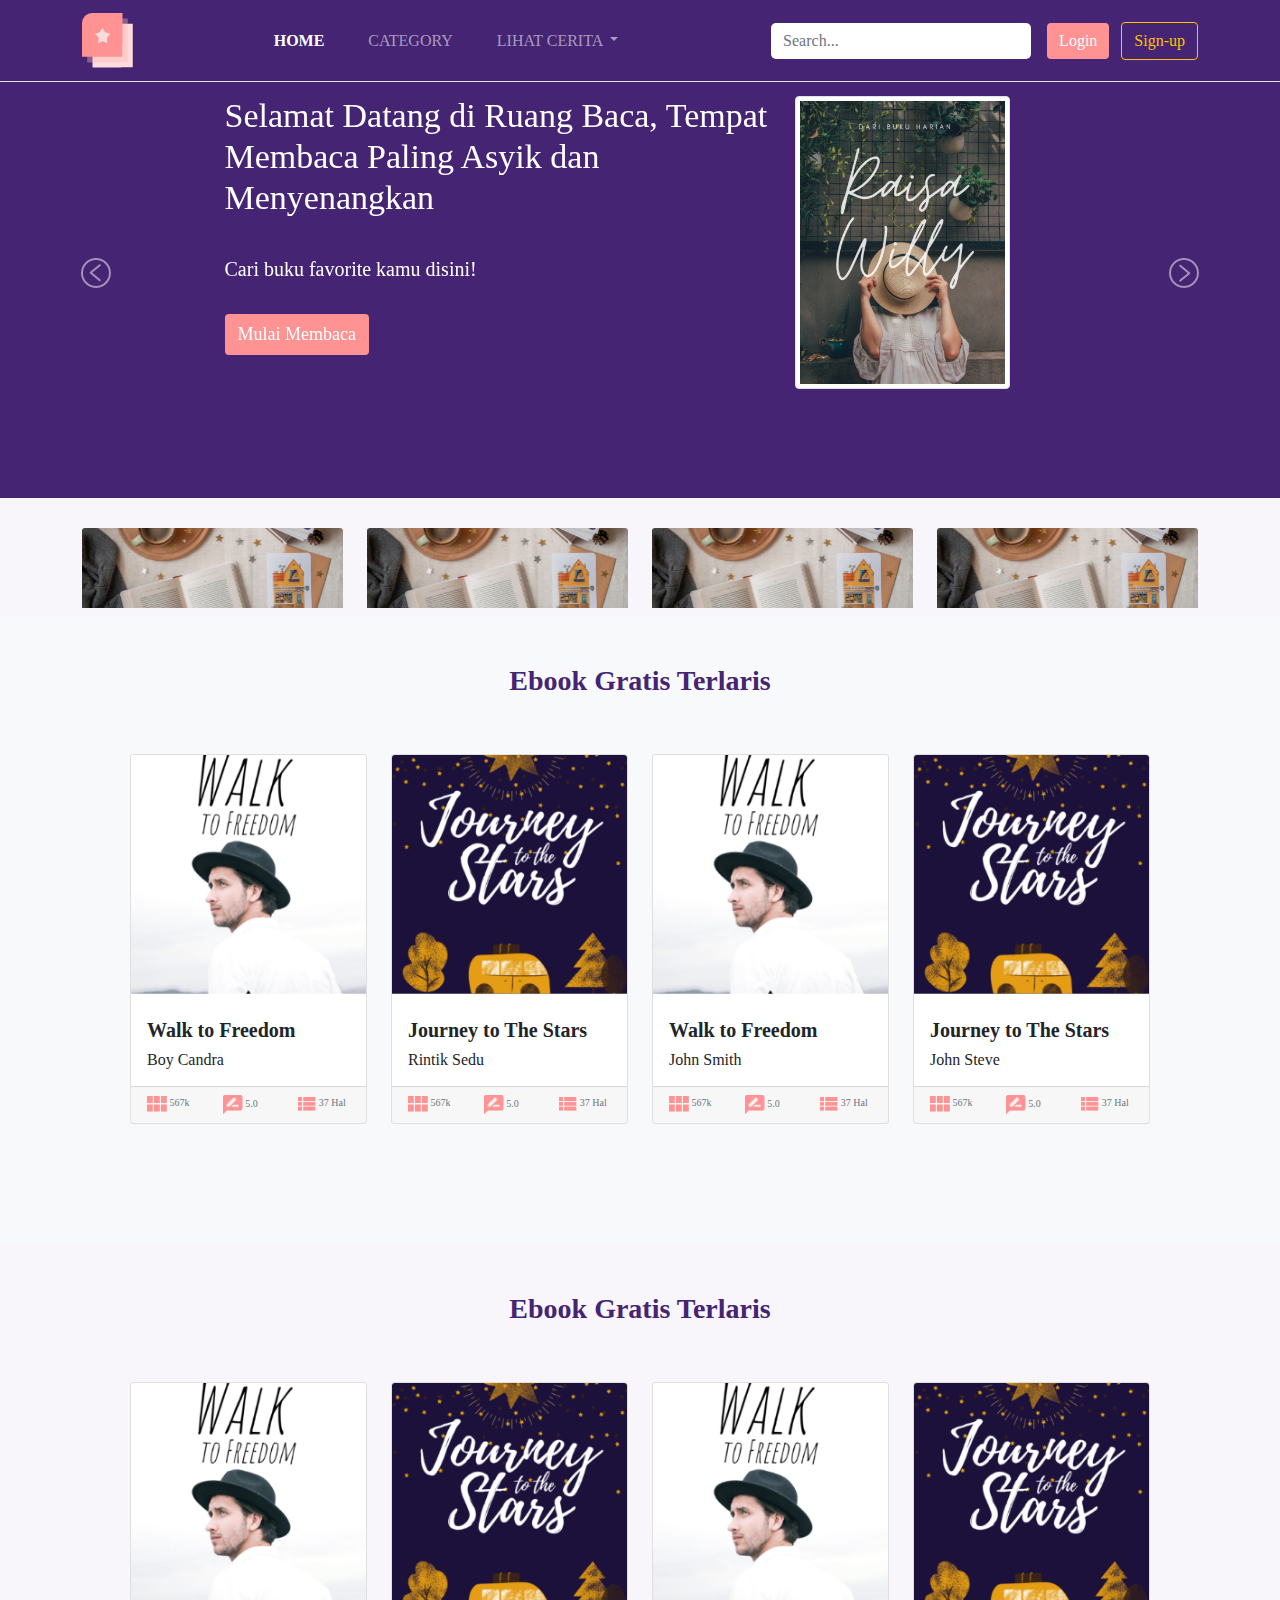
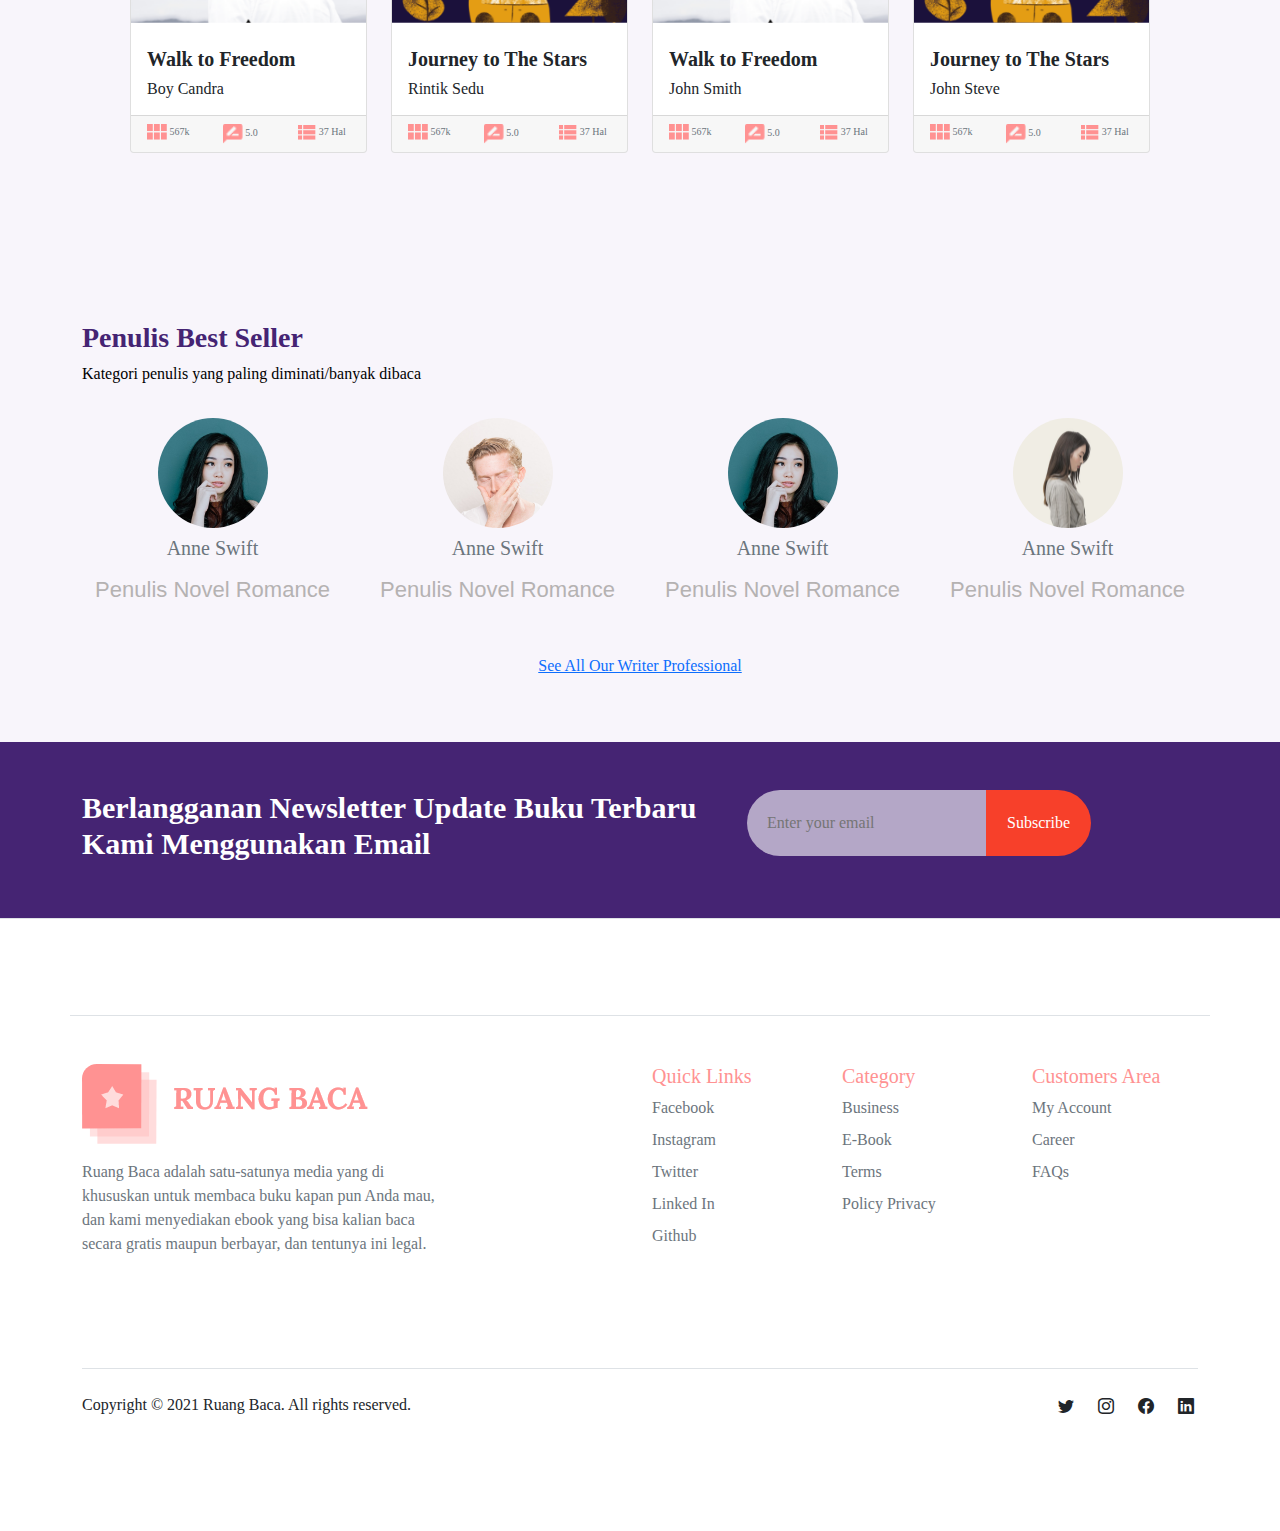
==== commit 0a4e3f9b: "menambahkan login pada tombol login" ====
--- a/index.html
+++ b/index.html
@@ -16,6 +16,7 @@
     <!-- icons bootstrap -->
     <link rel="stylesheet" href="https://cdn.jsdelivr.net/npm/bootstrap-icons@1.3.0/font/bootstrap-icons.css" />
 
+    <link rel="stylesheet" href="css/modals.css" />
     <title>Ruang Baca</title>
   </head>
   <body>
@@ -61,7 +62,7 @@
           </form>
 
           <div class="text-start text-sm-start">
-            <button type="button" class="btn signin me-2">Login</button>
+            <button type="button" class="btn signin me-2" data-bs-toggle="modal" data-bs-target="#getstarted">Login</button>
             <button type="button" class="btn btn-outline-warning">Sign-up</button>
           </div>
         </div>
@@ -545,6 +546,48 @@
         </div>
       </div>
     </footer>
+
+    <!-- Modals -->
+    <div class="modal fade" id="getstarted" tabindex="-1" aria-labelledby="exampleModalLabel" aria-hidden="true">
+      <div class="modal-dialog">
+        <div class="modal-content rounded-5 shadow">
+          <div class="modal-header p-5 pb-4 border-bottom-0">
+            <!-- <h5 class="modal-title">Modal title</h5> -->
+            <h2 class="fw-bold mb-0">Sign up for free</h2>
+            <button type="button" class="btn-close" data-bs-dismiss="modal" aria-label="Close"></button>
+          </div>
+
+          <div class="modal-body p-5 pt-0">
+            <form class="">
+              <div class="form-floating mb-3">
+                <input type="email" class="form-control rounded-4" id="floatingInput" placeholder="name@example.com" />
+                <label for="floatingInput">Email address</label>
+              </div>
+              <div class="form-floating mb-3">
+                <input type="password" class="form-control rounded-4" id="floatingPassword" placeholder="Password" />
+                <label for="floatingPassword">Password</label>
+              </div>
+              <button class="w-100 mb-2 btn btn-lg rounded-4 btn-primary" type="submit">Sign up</button>
+              <small class="text-muted">By clicking Sign up, you agree to the terms of use.</small>
+              <hr class="my-4" />
+              <h2 class="fs-5 fw-bold mb-3">Or use a third-party</h2>
+              <button class="w-100 py-2 mb-2 btn btn-outline-dark rounded-4" type="submit">
+                <svg class="bi me-1" width="16" height="16"><use xlink:href="#twitter" /></svg>
+                Sign up with Twitter
+              </button>
+              <button class="w-100 py-2 mb-2 btn btn-outline-primary rounded-4" type="submit">
+                <svg class="bi me-1" width="16" height="16"><use xlink:href="#facebook" /></svg>
+                Sign up with Facebook
+              </button>
+              <button class="w-100 py-2 mb-2 btn btn-outline-secondary rounded-4" type="submit">
+                <svg class="bi me-1" width="16" height="16"><use xlink:href="#github" /></svg>
+                Sign up with GitHub
+              </button>
+            </form>
+          </div>
+        </div>
+      </div>
+    </div>
     <script src="js/popper.min.js"></script>
     <script src="js/bootstrap.js"></script>
     <script src="js/jquery-3.6.0.slim.min.js"></script>
--- a/css/modals.css
+++ b/css/modals.css
@@ -0,0 +1,34 @@
+.b-example-divider {
+  height: 3rem;
+  background-color: rgba(0, 0, 0, .1);
+  border: solid rgba(0, 0, 0, .15);
+  border-width: 1px 0;
+  box-shadow: inset 0 .5em 1.5em rgba(0, 0, 0, .1), inset 0 .125em .5em rgba(0, 0, 0, .15);
+}
+
+.bi {
+  vertical-align: -.125em;
+  fill: currentColor;
+}
+
+.rounded-4 { border-radius: .5rem; }
+.rounded-5 { border-radius: .75rem; }
+.rounded-6 { border-radius: 1rem; }
+
+.modal-sheet .modal-dialog {
+  width: 380px;
+  transition: bottom .75s ease-in-out;
+}
+.modal-sheet .modal-footer {
+  padding-bottom: 2rem;
+}
+
+.modal-alert .modal-dialog {
+  width: 380px;
+}
+
+.border-right { border-right: 1px solid #eee; }
+
+.modal-tour .modal-dialog {
+  width: 380px;
+}
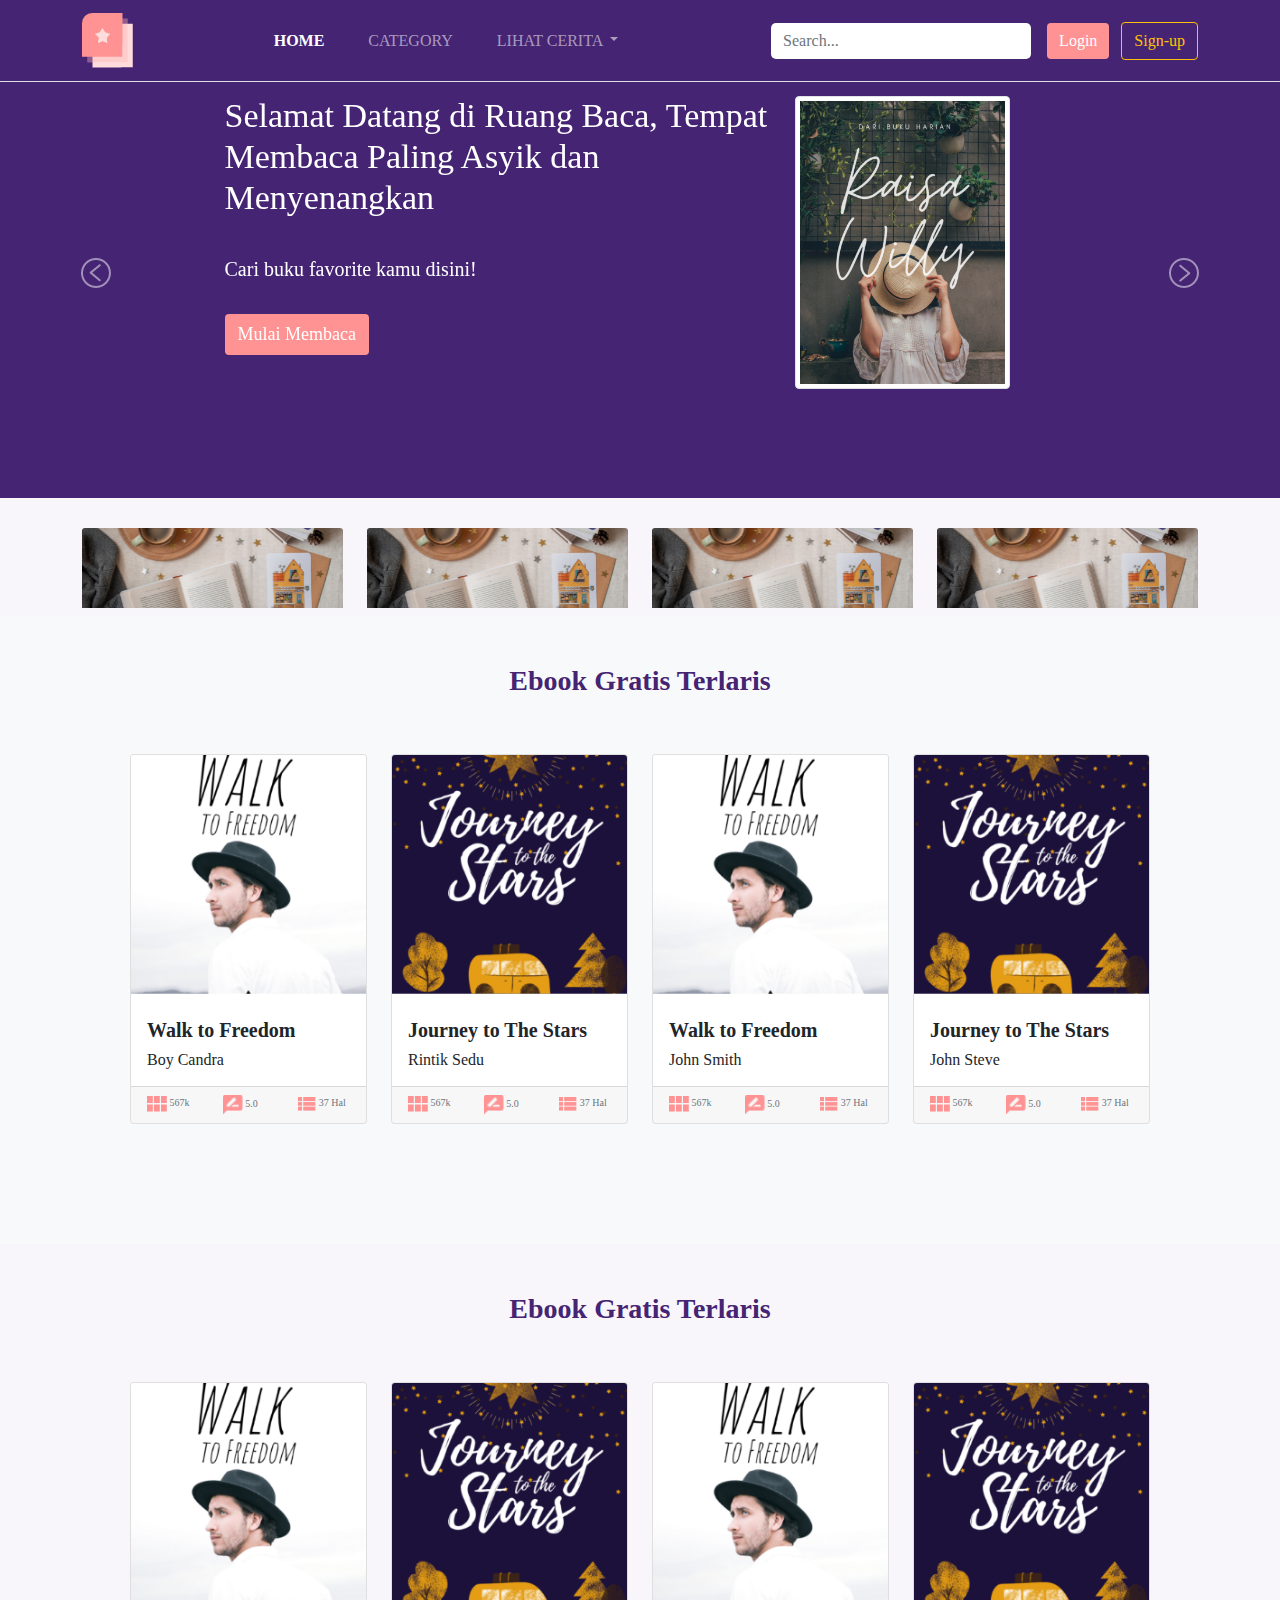
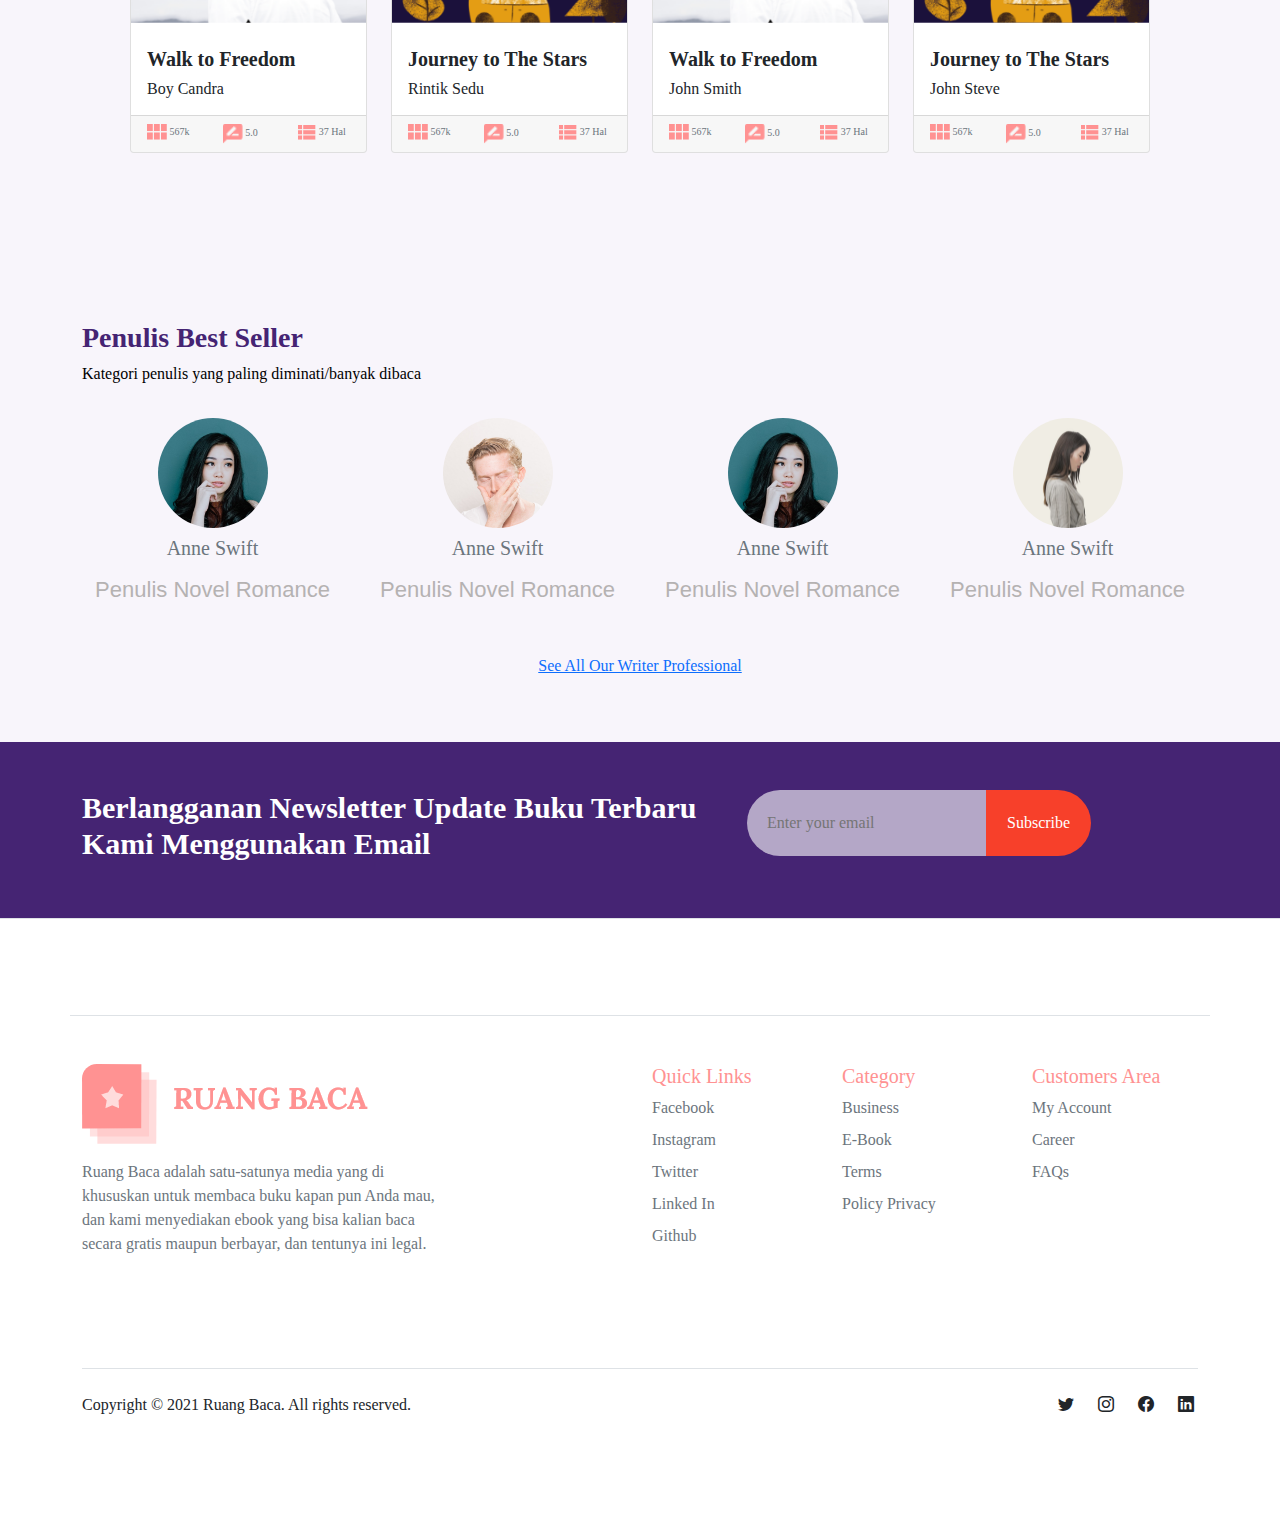
==== commit f1a822e6: "pembaruan login" ====
--- a/index.html
+++ b/index.html
@@ -16,7 +16,6 @@
     <!-- icons bootstrap -->
     <link rel="stylesheet" href="https://cdn.jsdelivr.net/npm/bootstrap-icons@1.3.0/font/bootstrap-icons.css" />
 
-    <link rel="stylesheet" href="css/modals.css" />
     <title>Ruang Baca</title>
   </head>
   <body>
@@ -62,7 +61,7 @@
           </form>
 
           <div class="text-start text-sm-start">
-            <button type="button" class="btn signin me-2" data-bs-toggle="modal" data-bs-target="#getstarted">Login</button>
+            <button type="button" class="btn signin me-2" data-bs-toggle="modal" data-bs-target="#login">Login</button>
             <button type="button" class="btn btn-outline-warning">Sign-up</button>
           </div>
         </div>
@@ -548,7 +547,7 @@
     </footer>
 
     <!-- Modals -->
-    <div class="modal fade" id="getstarted" tabindex="-1" aria-labelledby="exampleModalLabel" aria-hidden="true">
+    <div class="modal fade" id="login" tabindex="-1" aria-labelledby="exampleModalLabel" aria-hidden="true">
       <div class="modal-dialog">
         <div class="modal-content rounded-5 shadow">
           <div class="modal-header p-5 pb-4 border-bottom-0">
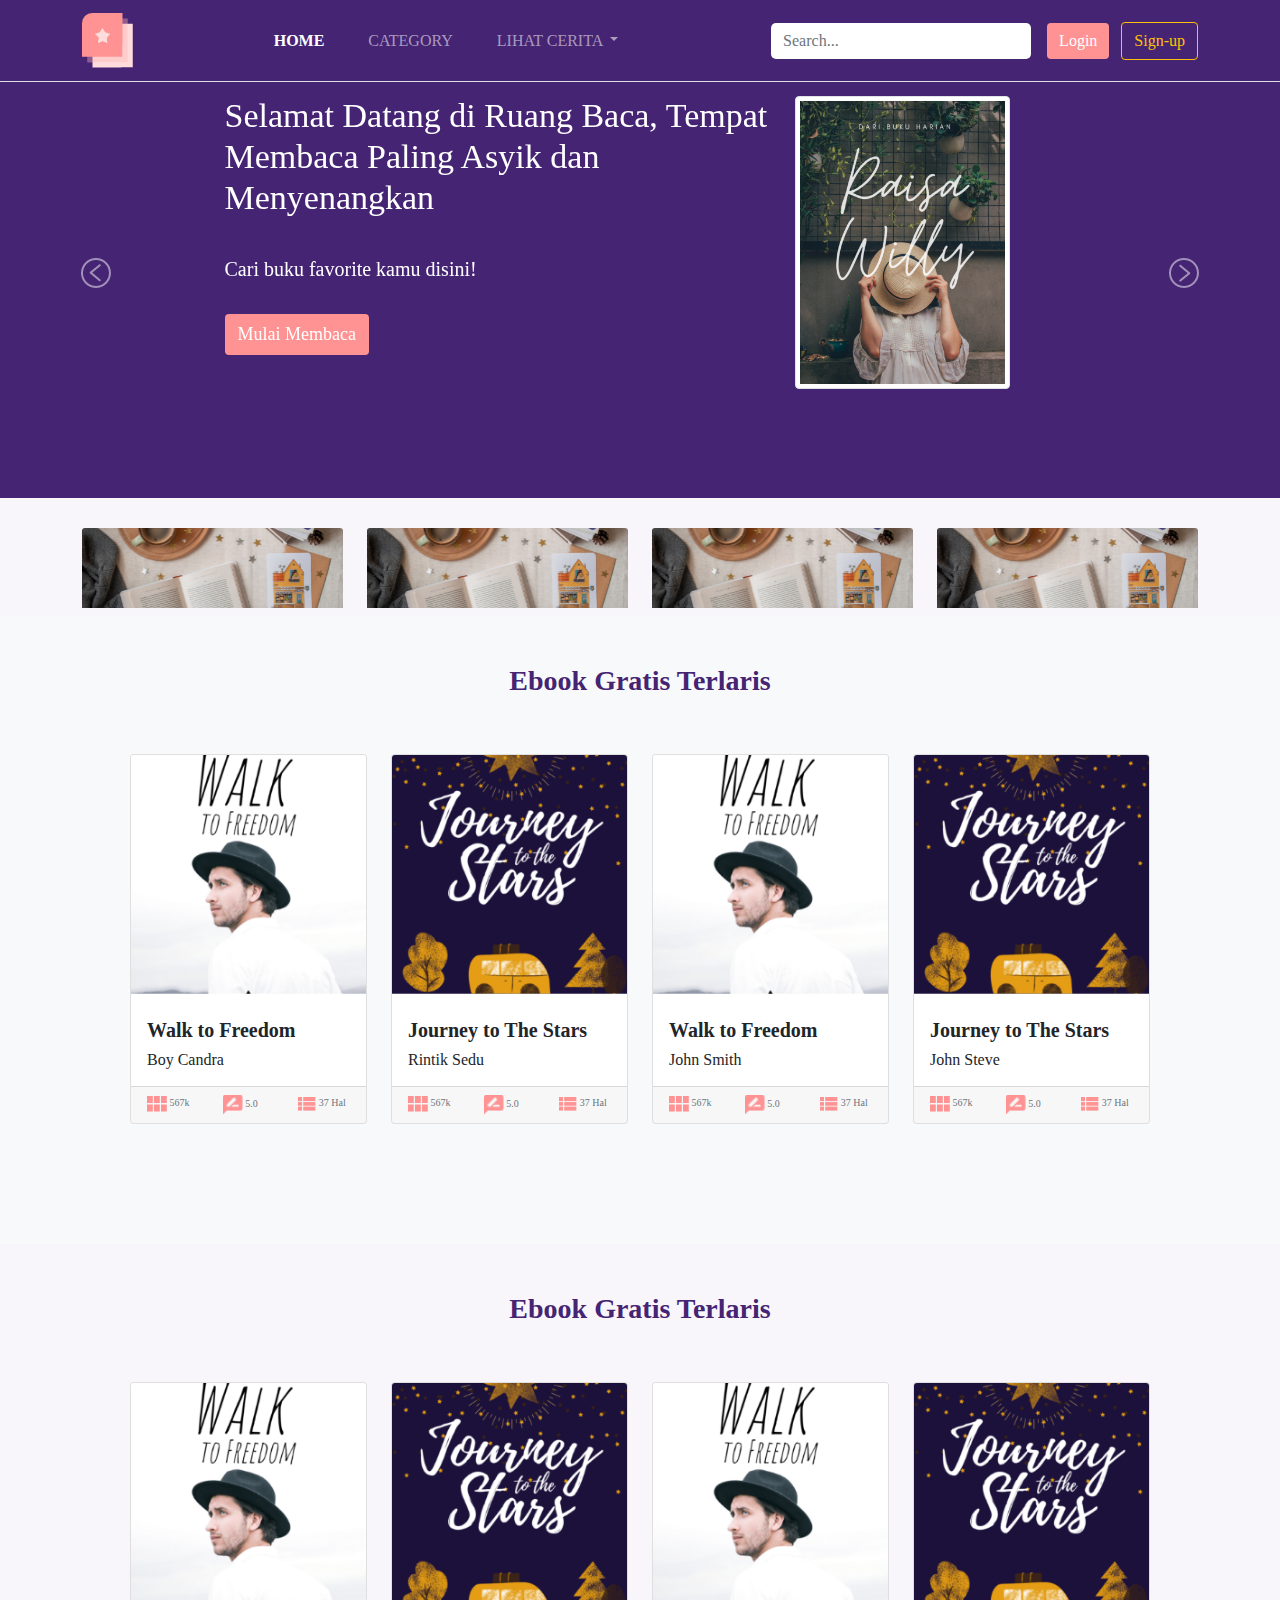
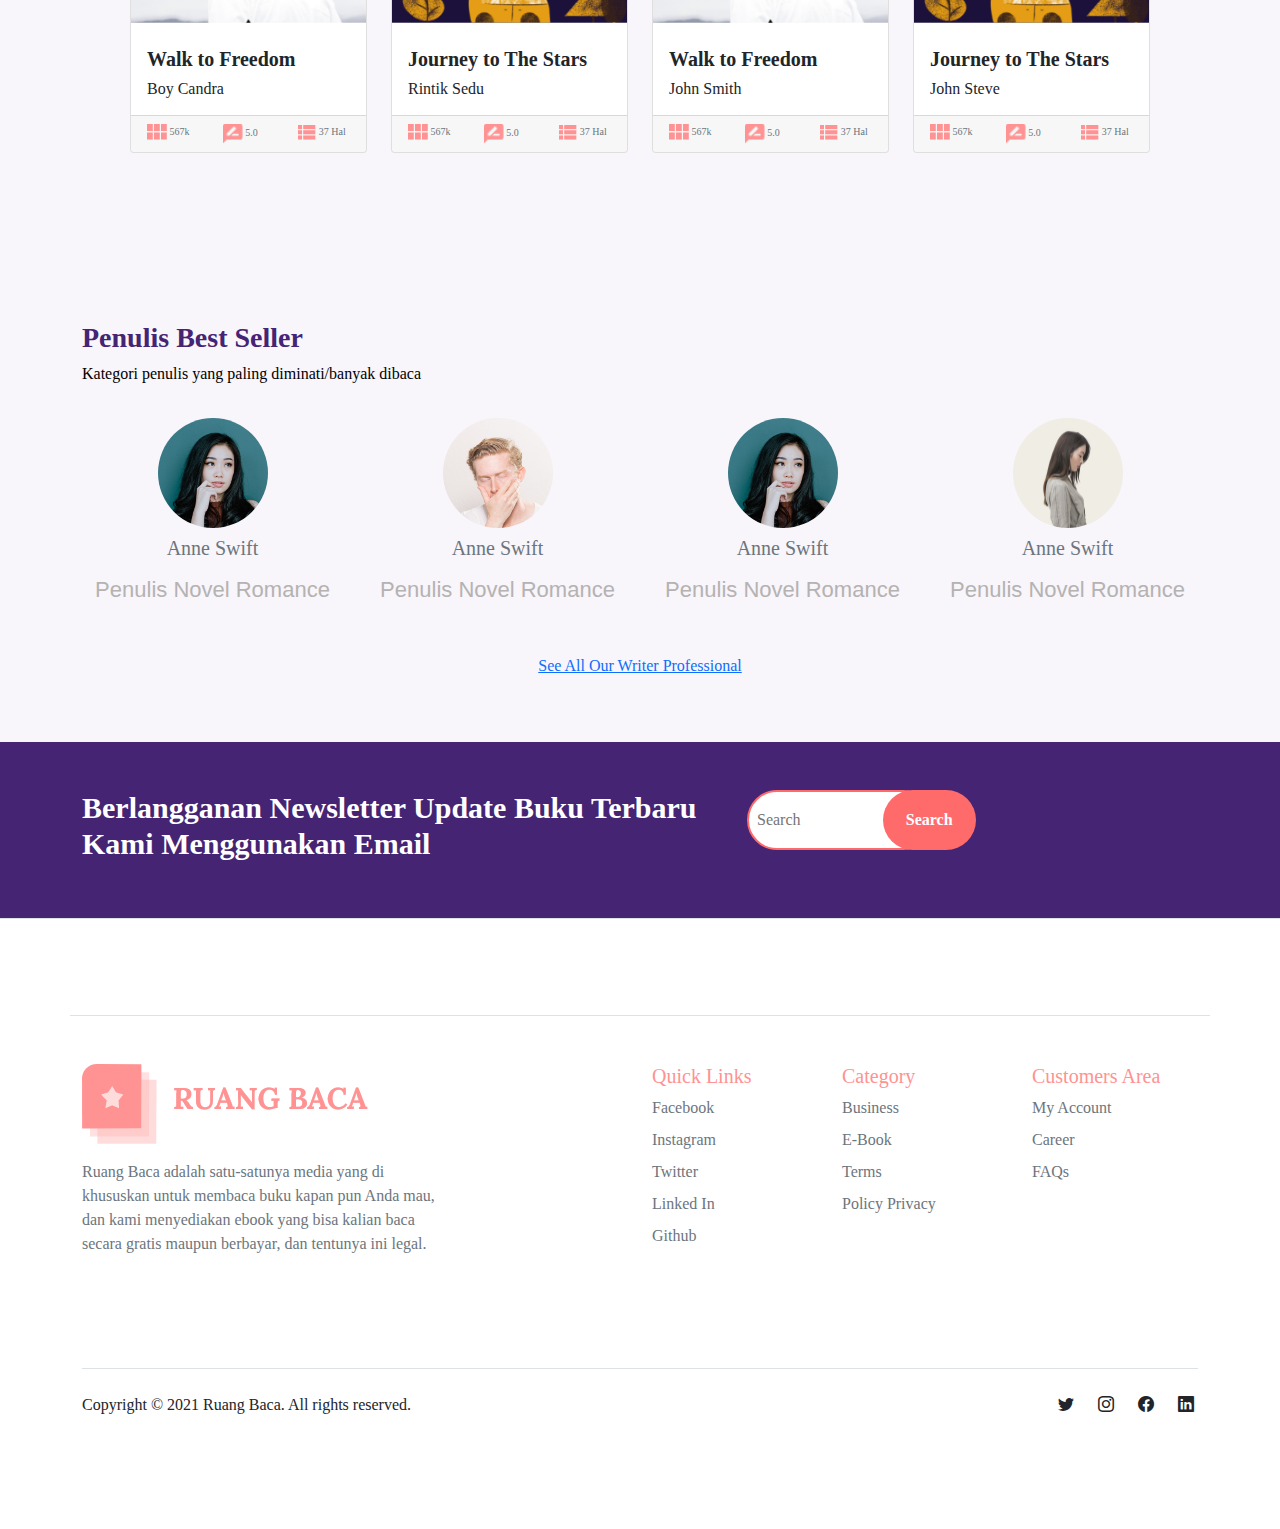
==== commit c0c8b500: "responsive" ====
--- a/index.html
+++ b/index.html
@@ -1,6 +1,7 @@
 <!DOCTYPE html>
 <html lang="en">
-  <head>
+
+<head>
     <!-- Required meta tags -->
     <meta charset="utf-8" />
     <meta name="viewport" content="width=device-width, initial-scale=1" />
@@ -17,104 +18,99 @@
     <link rel="stylesheet" href="https://cdn.jsdelivr.net/npm/bootstrap-icons@1.3.0/font/bootstrap-icons.css" />
 
     <title>Ruang Baca</title>
-  </head>
-  <body>
+</head>
+
+<body>
     <!-- nav -->
     <nav class="navbar navbar-expand-lg navbar-dark fixed-top border-bottom">
-      <div class="container">
-        <a class="navbar-brand" href="#">
-          <img src="images/Icon Ruang Baca.png" class="w-90" alt="" />
-        </a>
-        <button
-          class="navbar-toggler"
-          type="button"
-          data-bs-toggle="collapse"
-          data-bs-target="#navbarSupportedContent"
-          aria-controls="navbarSupportedContent"
-          aria-expanded="false"
-          aria-label="Toggle navigation"
-        >
+        <div class="container">
+            <a class="navbar-brand" href="#">
+                <img src="images/Icon Ruang Baca.png" class="w-90" alt="" />
+            </a>
+            <button class="navbar-toggler" type="button" data-bs-toggle="collapse" data-bs-target="#navbarSupportedContent" aria-controls="navbarSupportedContent" aria-expanded="false" aria-label="Toggle navigation">
           <span class="navbar-toggler-icon"></span>
         </button>
-        <div class="collapse navbar-collapse" id="navbarSupportedContent">
-          <ul class="navbar-nav me-auto mb-2 mb-lg-0 text-uppercase mx-auto">
-            <li class="nav-item">
-              <a class="nav-link active" aria-current="page" href="#">Home</a>
-            </li>
-            <li class="nav-item">
-              <a class="nav-link" href="#">Category</a>
-            </li>
-            <li class="nav-item dropdown">
-              <a class="nav-link dropdown-toggle" href="#" id="navbarDropdown" role="button" data-bs-toggle="dropdown" aria-expanded="false">
+            <div class="collapse navbar-collapse" id="navbarSupportedContent">
+                <ul class="navbar-nav me-auto mb-2 mb-lg-0 text-uppercase mx-auto">
+                    <li class="nav-item">
+                        <a class="nav-link active" aria-current="page" href="#">Home</a>
+                    </li>
+                    <li class="nav-item">
+                        <a class="nav-link" href="single-product.html">Category</a>
+                    </li>
+                    <li class="nav-item dropdown">
+                        <a class="nav-link dropdown-toggle" href="#" id="navbarDropdown" role="button" data-bs-toggle="dropdown" aria-expanded="false">
                 Lihat Cerita
               </a>
-              <ul class="dropdown-menu" aria-labelledby="navbarDropdown">
-                <li><a class="dropdown-item" href="#">Pembaca</a></li>
-                <li><a class="dropdown-item" href="#">Penulis</a></li>
-                <li><hr class="dropdown-divider" /></li>
-                <li><a class="dropdown-item" href="#">Q&A Ruang Baca</a></li>
-              </ul>
-            </li>
-          </ul>
-          <form class="col-12 col-lg-auto mb-3 mb-lg-0 me-lg-3">
-            <input type="search" class="form-control search d-none d-sm-block" placeholder="Search..." aria-label="Search" style="border-width: 0" />
-          </form>
-
-          <div class="text-start text-sm-start">
-            <button type="button" class="btn signin me-2" data-bs-toggle="modal" data-bs-target="#login">Login</button>
-            <button type="button" class="btn btn-outline-warning">Sign-up</button>
-          </div>
-        </div>
-      </div>
+                        <ul class="dropdown-menu" aria-labelledby="navbarDropdown">
+                            <li><a class="dropdown-item" href="#">Pembaca</a></li>
+                            <li><a class="dropdown-item" href="#">Penulis</a></li>
+                            <li>
+                                <hr class="dropdown-divider" />
+                            </li>
+                            <li><a class="dropdown-item" href="#">Q&A Ruang Baca</a></li>
+                        </ul>
+                    </li>
+                </ul>
+                <form class="col-12 col-lg-auto mb-3 mb-lg-0 me-lg-3">
+                    <input type="search" class="form-control search d-none d-sm-block" placeholder="Search..." aria-label="Search" style="border-width: 0" />
+                </form>
+
+                <div class="text-start text-sm-start">
+                    <button type="button" class="btn signin me-2" data-bs-toggle="modal" data-bs-target="#login">Login</button>
+                    <button type="button" class="btn btn-outline-warning">Sign-up</button>
+                </div>
+            </div>
+        </div>
     </nav>
 
     <!-- carousel -->
     <div id="carouselExampleControls" class="carousel slide mt-5" data-bs-ride="carousel">
-      <div class="carousel-inner">
-        <div class="container">
-          <div class="carousel-item active">
-            <div class="row justify-content-center pt-5">
-              <div class="col-9 col-sm-8 col-md-8 col-lg-6">
-                <h1>Selamat Datang di Ruang Baca, Tempat Membaca Paling Asyik dan Menyenangkan</h1>
-                <p>Cari buku favorite kamu disini!</p>
-                <a href="single-product.html" class="btn">Mulai Membaca</a>
-              </div>
-              <div class="col-3 col-sm-4 col-md-4 col-lg-3">
-                <img src="images/slideshow/1.png" class="img-fluid d-none d-sm-block img-thumbnail" />
-              </div>
-            </div>
-          </div>
-          <div class="carousel-item">
-            <div class="row justify-content-center pt-5">
-              <div class="col-9 col-sm-8 col-md-8 col-lg-6">
-                <h1>Selamat Datang di Ruang Baca, Tempat Membaca Paling Asyik dan Menyenangkan</h1>
-                <p>Cari buku favorite kamu disini!</p>
-                <a href="single-product.html" class="btn">Mulai Membaca</a>
-              </div>
-              <div class="col-3 col-sm-4 col-md-4 col-lg-3">
-                <img src="images/slideshow/Desain tanpa judul.png" class="img-fluid d-none d-sm-block img-thumbnail" />
-              </div>
-            </div>
-          </div>
-          <div class="carousel-item">
-            <div class="row justify-content-center pt-5">
-              <div class="col-9 col-sm-8 col-md-8 col-lg-6">
-                <h1>Selamat Datang di Ruang Baca, Tempat Membaca Paling Asyik dan Menyenangkan</h1>
-                <p>Cari buku favorite kamu disini!</p>
-                <a href="single-product.html" class="btn">Mulai Membaca</a>
-              </div>
-              <div class="col-3 col-sm-4 col-md-4 col-lg-3">
-                <img src="images/slideshow/Desain tanpa judul (1).png" class="img-fluid d-none d-sm-block img-thumbnail" />
-              </div>
-            </div>
-          </div>
-        </div>
-      </div>
-      <button class="carousel-control-prev" type="button" data-bs-target="#carouselExampleControls" data-bs-slide="prev">
+        <div class="carousel-inner">
+            <div class="container">
+                <div class="carousel-item active">
+                    <div class="row justify-content-center pt-5">
+                        <div class="col-9 col-sm-8 col-md-8 col-lg-6 content-hero">
+                            <h1>Selamat Datang di Ruang Baca, Tempat Membaca Paling Asyik dan Menyenangkan</h1>
+                            <p>Cari buku favorite kamu disini!</p>
+                            <a href="single-product.html" class="btn">Mulai Membaca</a>
+                        </div>
+                        <div class="col-3 col-sm-4 col-md-4 col-lg-3">
+                            <img src="images/slideshow/1.png" class="img-fluid d-none d-md-block img-thumbnail" />
+                        </div>
+                    </div>
+                </div>
+                <div class="carousel-item">
+                    <div class="row justify-content-center pt-5">
+                        <div class="col-9 col-sm-8 col-md-8 col-lg-6 content-hero">
+                            <h1>Selamat Datang di Ruang Baca, Tempat Membaca Paling Asyik dan Menyenangkan</h1>
+                            <p>Cari buku favorite kamu disini!</p>
+                            <a href="single-product.html" class="btn">Mulai Membaca</a>
+                        </div>
+                        <div class="col-3 col-sm-4 col-md-4 col-lg-3">
+                            <img src="images/slideshow/Desain tanpa judul.png" class="img-fluid d-none d-md-block img-thumbnail" />
+                        </div>
+                    </div>
+                </div>
+                <div class="carousel-item">
+                    <div class="row justify-content-center pt-5">
+                        <div class="col-9 col-sm-8 col-md-8 col-lg-6 content-hero">
+                            <h1>Selamat Datang di Ruang Baca, Tempat Membaca Paling Asyik dan Menyenangkan</h1>
+                            <p>Cari buku favorite kamu disini!</p>
+                            <a href="single-product.html" class="btn">Mulai Membaca</a>
+                        </div>
+                        <div class="col-3 col-sm-4 col-md-4 col-lg-3">
+                            <img src="images/slideshow/Desain tanpa judul (1).png" class="img-fluid d-none d-md-block img-thumbnail" />
+                        </div>
+                    </div>
+                </div>
+            </div>
+        </div>
+        <button class="carousel-control-prev d-none d-lg-block" type="button" data-bs-target="#carouselExampleControls" data-bs-slide="prev">
         <span aria-hidden="true"><img src="images/icons/ic_arrow_left.png" alt="" /></span>
         <span class="visually-hidden">Previous</span>
       </button>
-      <button class="carousel-control-next" type="button" data-bs-target="#carouselExampleControls" data-bs-slide="next">
+        <button class="carousel-control-next d-none d-lg-block" type="button" data-bs-target="#carouselExampleControls" data-bs-slide="next">
         <span aria-hidden="true"><img src="images/icons/ic_arrow_right.png" alt="" /></span>
         <span class="visually-hidden">Next</span>
       </button>
@@ -122,17 +118,16 @@
 
     <!-- category -->
     <section class="category" style="background-color: #f8f5fb">
-      <div class="container">
-        <div class="row text-start" style="padding: 30px 0 0 0">
-          <div class="col-lg-3 col-md-6 col-sm-6 col-6">
-            <div class="figure-img">
-              <img src="images/category/olesia-buyar-ZD03qVhBJZg-unsplash.png" class="card-img-top" />
-              <a href="#" class="d-flex justify-content-center text-decoration-none"
-                ><span class="align-self-center text-white fw-bold">Puisi</span></a
+        <div class="container">
+            <div class="row text-start" style="padding: 30px 0 0 0">
+                <div class="col-lg-3 col-md-6 col-sm-6 col-6 group-genre">
+                    <div class="figure-img">
+                        <img src="images/category/olesia-buyar-ZD03qVhBJZg-unsplash.png" class="card-img-top" />
+                        <a href="#" class="d-flex justify-content-center text-decoration-none"><span class="align-self-center text-white fw-bold">Puisi</span></a
               >
             </div>
           </div>
-          <div class="col-lg-3 col-md-6 col-sm-6 col-6">
+          <div class="col-lg-3 col-md-6 col-sm-6 col-6 group-genre">
             <div class="figure-img">
               <img src="images/category/olesia-buyar-ZD03qVhBJZg-unsplash.png" class="card-img-top" />
               <a href="#" class="d-flex justify-content-center text-decoration-none"
@@ -140,7 +135,7 @@
               >
             </div>
           </div>
-          <div class="col-lg-3 col-md-6 col-sm-6 col-6">
+          <div class="col-lg-3 col-md-6 col-sm-6 col-6 group-genre">
             <div class="figure-img">
               <img src="images/category/olesia-buyar-ZD03qVhBJZg-unsplash.png" class="card-img-top" />
               <a href="#" class="d-flex justify-content-center text-decoration-none"
@@ -148,7 +143,7 @@
               >
             </div>
           </div>
-          <div class="col-lg-3 col-md-6 col-sm-6 col-6">
+          <div class="col-lg-3 col-md-6 col-sm-6 col-6 group-genre">
             <div class="figure-img">
               <img src="images/category/olesia-buyar-ZD03qVhBJZg-unsplash.png" class="card-img-top" />
               <a href="#" class="d-flex justify-content-center text-decoration-none"
@@ -168,428 +163,426 @@
           </div>
         </div>
         <div class="row justify-content-center p-5">
-          <div class="col-lg-3 col-md-6 col-sm-6 col-12 mb-4">
+          <div class="col-lg-3 col-md-6 col-sm-12 col-12 mb-4 card-book">
             <div class="card h-100">
               <div class="figure-img">
-                <img src="images/Ebook-Gratis/Desain tanpa judul (1).png" class="card-img-top" alt="..." />
+                <img src="images/Ebook-Gratis/Desain tanpa judul (1).png" class="card-img-top img-fluid" alt="..." />
                 <a href="single-product.html" class="d-flex justify-content-center">
                   <img src="images/icons/tambahkan.png" class="align-self-center" />
                 </a>
-              </div>
-
-              <div class="card-body">
-                <h5 class="card-title">Walk to Freedom</h5>
-                <p class="card-text">Boy Candra</p>
-              </div>
-              <div class="card-footer">
-                <div class="row justify-content-center">
-                  <div class="col text-muted">
-                    <img src="images/icons/Icon material-view-module.png" style="width: 20px" alt="" /> <span>567k</span>
-                  </div>
-                  <div class="col text-muted">
-                    <img src="images/icons/Icon material-rate-review.png" style="width: 20px" alt="" /> <span>5.0</span>
-                  </div>
-                  <div class="col text-muted">
-                    <img src="images/icons/Icon material-view-list.png" style="width: 18px" alt="" /> <span>37 Hal</span>
-                  </div>
-                </div>
-              </div>
-            </div>
-          </div>
-          <div class="col-lg-3 col-md-6 col-sm-6 col-12 mb-4">
-            <div class="card h-100">
-              <div class="figure-img">
-                <img src="images/Ebook-Gratis/Desain tanpa judul.png" class="card-img-top" alt="..." />
-                <a href="#" class="d-flex justify-content-center">
-                  <img src="images/icons/tambahkan.png" class="align-self-center" />
-                </a>
-              </div>
-
-              <div class="card-body">
-                <h5 class="card-title">Journey to The Stars</h5>
-                <p class="card-text">Rintik Sedu</p>
-              </div>
-              <div class="card-footer">
-                <div class="row justify-content-center">
-                  <div class="col text-muted">
-                    <img src="images/icons/Icon material-view-module.png" style="width: 20px" alt="" /> <span>567k</span>
-                  </div>
-                  <div class="col text-muted">
-                    <img src="images/icons/Icon material-rate-review.png" style="width: 20px" alt="" /> <span>5.0</span>
-                  </div>
-                  <div class="col text-muted">
-                    <img src="images/icons/Icon material-view-list.png" style="width: 18px" alt="" /> <span>37 Hal</span>
-                  </div>
-                </div>
-              </div>
-            </div>
-          </div>
-          <div class="col-lg-3 col-md-6 col-sm-6 col-12 mb-4">
-            <div class="card h-100">
-              <div class="figure-img">
-                <img src="images/Ebook-Gratis/Desain tanpa judul (1).png" class="card-img-top" alt="..." />
-                <a href="#" class="d-flex justify-content-center">
-                  <img src="images/icons/tambahkan.png" class="align-self-center" />
-                </a>
-              </div>
-
-              <div class="card-body">
-                <h5 class="card-title">Walk to Freedom</h5>
-                <p class="card-text">John Smith</p>
-              </div>
-              <div class="card-footer">
-                <div class="row justify-content-center">
-                  <div class="col text-muted">
-                    <img src="images/icons/Icon material-view-module.png" style="width: 20px" alt="" /> <span>567k</span>
-                  </div>
-                  <div class="col text-muted">
-                    <img src="images/icons/Icon material-rate-review.png" style="width: 20px" alt="" /> <span>5.0</span>
-                  </div>
-                  <div class="col text-muted">
-                    <img src="images/icons/Icon material-view-list.png" style="width: 18px" alt="" /> <span>37 Hal</span>
-                  </div>
-                </div>
-              </div>
-            </div>
-          </div>
-          <div class="col-lg-3 col-md-6 col-sm-6 col-12 mb-4">
-            <div class="card h-100">
-              <div class="figure-img">
-                <img src="images/Ebook-Gratis/Desain tanpa judul.png" class="card-img-top" alt="..." />
-                <a href="#" class="d-flex justify-content-center">
-                  <img src="images/icons/tambahkan.png" class="align-self-center" />
-                </a>
-              </div>
-
-              <div class="card-body">
-                <h5 class="card-title">Journey to The Stars</h5>
-                <p class="card-text">John Steve</p>
-              </div>
-              <div class="card-footer">
-                <div class="row justify-content-center">
-                  <div class="col text-muted">
-                    <img src="images/icons/Icon material-view-module.png" style="width: 20px" alt="" /> <span>567k</span>
-                  </div>
-                  <div class="col text-muted">
-                    <img src="images/icons/Icon material-rate-review.png" style="width: 20px" alt="" /> <span>5.0</span>
-                  </div>
-                  <div class="col text-muted">
-                    <img src="images/icons/Icon material-view-list.png" style="width: 18px" alt="" /> <span>37 Hal</span>
-                  </div>
-                </div>
-              </div>
-            </div>
-          </div>
-        </div>
-      </div>
+                    </div>
+
+                    <div class="card-body">
+                        <h5 class="card-title">Walk to Freedom</h5>
+                        <p class="card-text">Boy Candra</p>
+                    </div>
+                    <div class="card-footer">
+                        <div class="row justify-content-center">
+                            <div class="col text-muted">
+                                <img src="images/icons/Icon material-view-module.png" style="width: 20px" alt="" /> <span>567k</span>
+                            </div>
+                            <div class="col text-muted">
+                                <img src="images/icons/Icon material-rate-review.png" style="width: 20px" alt="" /> <span>5.0</span>
+                            </div>
+                            <div class="col text-muted">
+                                <img src="images/icons/Icon material-view-list.png" style="width: 18px" alt="" /> <span>37 Hal</span>
+                            </div>
+                        </div>
+                    </div>
+                </div>
+            </div>
+            <div class="col-lg-3 col-md-6 col-sm-12 col-12 mb-4 card-book">
+                <div class="card h-100">
+                    <div class="figure-img">
+                        <img src="images/Ebook-Gratis/Desain tanpa judul.png" class="card-img-top img-fluid" alt="..." />
+                        <a href="#" class="d-flex justify-content-center">
+                            <img src="images/icons/tambahkan.png" class="align-self-center" />
+                        </a>
+                    </div>
+
+                    <div class="card-body">
+                        <h5 class="card-title">Journey to The Stars</h5>
+                        <p class="card-text">Rintik Sedu</p>
+                    </div>
+                    <div class="card-footer">
+                        <div class="row justify-content-center">
+                            <div class="col text-muted">
+                                <img src="images/icons/Icon material-view-module.png" style="width: 20px" alt="" /> <span>567k</span>
+                            </div>
+                            <div class="col text-muted">
+                                <img src="images/icons/Icon material-rate-review.png" style="width: 20px" alt="" /> <span>5.0</span>
+                            </div>
+                            <div class="col text-muted">
+                                <img src="images/icons/Icon material-view-list.png" style="width: 18px" alt="" /> <span>37 Hal</span>
+                            </div>
+                        </div>
+                    </div>
+                </div>
+            </div>
+            <div class="col-lg-3 col-md-6 col-sm-12 col-12 mb-4 card-book">
+                <div class="card h-100">
+                    <div class="figure-img">
+                        <img src="images/Ebook-Gratis/Desain tanpa judul (1).png" class="card-img-top img-fluid" alt="..." />
+                        <a href="#" class="d-flex justify-content-center">
+                            <img src="images/icons/tambahkan.png" class="align-self-center" />
+                        </a>
+                    </div>
+
+                    <div class="card-body">
+                        <h5 class="card-title">Walk to Freedom</h5>
+                        <p class="card-text">John Smith</p>
+                    </div>
+                    <div class="card-footer">
+                        <div class="row justify-content-center">
+                            <div class="col text-muted">
+                                <img src="images/icons/Icon material-view-module.png" style="width: 20px" alt="" /> <span>567k</span>
+                            </div>
+                            <div class="col text-muted">
+                                <img src="images/icons/Icon material-rate-review.png" style="width: 20px" alt="" /> <span>5.0</span>
+                            </div>
+                            <div class="col text-muted">
+                                <img src="images/icons/Icon material-view-list.png" style="width: 18px" alt="" /> <span>37 Hal</span>
+                            </div>
+                        </div>
+                    </div>
+                </div>
+            </div>
+            <div class="col-lg-3 col-md-6 col-sm-12 col-12 mb-4 card-book">
+                <div class="card h-100">
+                    <div class="figure-img">
+                        <img src="images/Ebook-Gratis/Desain tanpa judul.png" class="card-img-top img-fluid" alt="..." />
+                        <a href="#" class="d-flex justify-content-center">
+                            <img src="images/icons/tambahkan.png" class="align-self-center" />
+                        </a>
+                    </div>
+
+                    <div class="card-body">
+                        <h5 class="card-title">Journey to The Stars</h5>
+                        <p class="card-text">John Steve</p>
+                    </div>
+                    <div class="card-footer">
+                        <div class="row justify-content-center">
+                            <div class="col text-muted">
+                                <img src="images/icons/Icon material-view-module.png" style="width: 20px" alt="" /> <span>567k</span>
+                            </div>
+                            <div class="col text-muted">
+                                <img src="images/icons/Icon material-rate-review.png" style="width: 20px" alt="" /> <span>5.0</span>
+                            </div>
+                            <div class="col text-muted">
+                                <img src="images/icons/Icon material-view-list.png" style="width: 18px" alt="" /> <span>37 Hal</span>
+                            </div>
+                        </div>
+                    </div>
+                </div>
+            </div>
+        </div>
+        </div>
     </section>
     <!-- fiture -->
     <section class="feature-b p-5">
-      <div class="container">
-        <div class="row">
-          <div class="col-lg-12 text-center">
-            <h3>Ebook Gratis Terlaris</h3>
-          </div>
-        </div>
-        <div class="row justify-content-center p-5">
-          <div class="col-lg-3 col-md-6 col-sm-6 col-12 mb-4">
-            <div class="card h-100">
-              <div class="figure-img">
-                <img src="images/Ebook-Gratis/Desain tanpa judul (1).png" class="card-img-top" alt="..." />
-                <a href="#" class="d-flex justify-content-center">
-                  <img src="images/icons/tambahkan.png" class="align-self-center" />
-                </a>
-              </div>
-
-              <div class="card-body">
-                <h5 class="card-title">Walk to Freedom</h5>
-                <p class="card-text">Boy Candra</p>
-              </div>
-              <div class="card-footer">
-                <div class="row justify-content-center">
-                  <div class="col text-muted">
-                    <img src="images/icons/Icon material-view-module.png" style="width: 20px" alt="" /> <span>567k</span>
-                  </div>
-                  <div class="col text-muted">
-                    <img src="images/icons/Icon material-rate-review.png" style="width: 20px" alt="" /> <span>5.0</span>
-                  </div>
-                  <div class="col text-muted">
-                    <img src="images/icons/Icon material-view-list.png" style="width: 18px" alt="" /> <span>37 Hal</span>
-                  </div>
-                </div>
-              </div>
-            </div>
-          </div>
-          <div class="col-lg-3 col-md-6 col-sm-6 col-12 mb-4">
-            <div class="card h-100">
-              <div class="figure-img">
-                <img src="images/Ebook-Gratis/Desain tanpa judul.png" class="card-img-top" alt="..." />
-                <a href="#" class="d-flex justify-content-center">
-                  <img src="images/icons/tambahkan.png" class="align-self-center" />
-                </a>
-              </div>
-              <div class="card-body">
-                <h5 class="card-title">Journey to The Stars</h5>
-                <p class="card-text">Rintik Sedu</p>
-              </div>
-              <div class="card-footer">
-                <div class="row justify-content-center">
-                  <div class="col text-muted">
-                    <img src="images/icons/Icon material-view-module.png" style="width: 20px" alt="" /> <span>567k</span>
-                  </div>
-                  <div class="col text-muted">
-                    <img src="images/icons/Icon material-rate-review.png" style="width: 20px" alt="" /> <span>5.0</span>
-                  </div>
-                  <div class="col text-muted">
-                    <img src="images/icons/Icon material-view-list.png" style="width: 18px" alt="" /> <span>37 Hal</span>
-                  </div>
-                </div>
-              </div>
-            </div>
-          </div>
-          <div class="col-lg-3 col-md-6 col-sm-6 col-12 mb-4">
-            <div class="card h-100">
-              <div class="figure-img">
-                <img src="images/Ebook-Gratis/Desain tanpa judul (1).png" class="card-img-top" alt="..." />
-                <a href="#" class="d-flex justify-content-center">
-                  <img src="images/icons/tambahkan.png" class="align-self-center" />
-                </a>
-              </div>
-
-              <div class="card-body">
-                <h5 class="card-title">Walk to Freedom</h5>
-                <p class="card-text">John Smith</p>
-              </div>
-              <div class="card-footer">
-                <div class="row justify-content-center">
-                  <div class="col text-muted">
-                    <img src="images/icons/Icon material-view-module.png" style="width: 20px" alt="" /> <span>567k</span>
-                  </div>
-                  <div class="col text-muted">
-                    <img src="images/icons/Icon material-rate-review.png" style="width: 20px" alt="" /> <span>5.0</span>
-                  </div>
-                  <div class="col text-muted">
-                    <img src="images/icons/Icon material-view-list.png" style="width: 18px" alt="" /> <span>37 Hal</span>
-                  </div>
-                </div>
-              </div>
-            </div>
-          </div>
-          <div class="col-lg-3 col-md-6 col-sm-6 col-12 mb-4">
-            <div class="card h-100">
-              <div class="figure-img">
-                <img src="images/Ebook-Gratis/Desain tanpa judul.png" class="card-img-top" alt="..." />
-                <a href="#" class="d-flex justify-content-center">
-                  <img src="images/icons/tambahkan.png" class="align-self-center" />
-                </a>
-              </div>
-
-              <div class="card-body">
-                <h5 class="card-title">Journey to The Stars</h5>
-                <p class="card-text">John Steve</p>
-              </div>
-              <div class="card-footer">
-                <div class="row justify-content-center">
-                  <div class="col text-muted">
-                    <img src="images/icons/Icon material-view-module.png" style="width: 20px" alt="" /> <span>567k</span>
-                  </div>
-                  <div class="col text-muted">
-                    <img src="images/icons/Icon material-rate-review.png" style="width: 20px" alt="" /> <span>5.0</span>
-                  </div>
-                  <div class="col text-muted">
-                    <img src="images/icons/Icon material-view-list.png" style="width: 18px" alt="" /> <span>37 Hal</span>
-                  </div>
-                </div>
-              </div>
-            </div>
-          </div>
-        </div>
-      </div>
+        <div class="container">
+            <div class="row">
+                <div class="col-lg-12 text-center">
+                    <h3>Ebook Gratis Terlaris</h3>
+                </div>
+            </div>
+            <div class="row justify-content-center p-5">
+                <div class="col-lg-3 col-md-6 col-sm-6 col-12 mb-4">
+                    <div class="card h-100">
+                        <div class="figure-img">
+                            <img src="images/Ebook-Gratis/Desain tanpa judul (1).png" class="card-img-top" alt="..." />
+                            <a href="#" class="d-flex justify-content-center">
+                                <img src="images/icons/tambahkan.png" class="align-self-center" />
+                            </a>
+                        </div>
+
+                        <div class="card-body">
+                            <h5 class="card-title">Walk to Freedom</h5>
+                            <p class="card-text">Boy Candra</p>
+                        </div>
+                        <div class="card-footer">
+                            <div class="row justify-content-center">
+                                <div class="col text-muted">
+                                    <img src="images/icons/Icon material-view-module.png" style="width: 20px" alt="" /> <span>567k</span>
+                                </div>
+                                <div class="col text-muted">
+                                    <img src="images/icons/Icon material-rate-review.png" style="width: 20px" alt="" /> <span>5.0</span>
+                                </div>
+                                <div class="col text-muted">
+                                    <img src="images/icons/Icon material-view-list.png" style="width: 18px" alt="" /> <span>37 Hal</span>
+                                </div>
+                            </div>
+                        </div>
+                    </div>
+                </div>
+                <div class="col-lg-3 col-md-6 col-sm-6 col-12 mb-4">
+                    <div class="card h-100">
+                        <div class="figure-img">
+                            <img src="images/Ebook-Gratis/Desain tanpa judul.png" class="card-img-top" alt="..." />
+                            <a href="#" class="d-flex justify-content-center">
+                                <img src="images/icons/tambahkan.png" class="align-self-center" />
+                            </a>
+                        </div>
+                        <div class="card-body">
+                            <h5 class="card-title">Journey to The Stars</h5>
+                            <p class="card-text">Rintik Sedu</p>
+                        </div>
+                        <div class="card-footer">
+                            <div class="row justify-content-center">
+                                <div class="col text-muted">
+                                    <img src="images/icons/Icon material-view-module.png" style="width: 20px" alt="" /> <span>567k</span>
+                                </div>
+                                <div class="col text-muted">
+                                    <img src="images/icons/Icon material-rate-review.png" style="width: 20px" alt="" /> <span>5.0</span>
+                                </div>
+                                <div class="col text-muted">
+                                    <img src="images/icons/Icon material-view-list.png" style="width: 18px" alt="" /> <span>37 Hal</span>
+                                </div>
+                            </div>
+                        </div>
+                    </div>
+                </div>
+                <div class="col-lg-3 col-md-6 col-sm-6 col-12 mb-4">
+                    <div class="card h-100">
+                        <div class="figure-img">
+                            <img src="images/Ebook-Gratis/Desain tanpa judul (1).png" class="card-img-top" alt="..." />
+                            <a href="#" class="d-flex justify-content-center">
+                                <img src="images/icons/tambahkan.png" class="align-self-center" />
+                            </a>
+                        </div>
+
+                        <div class="card-body">
+                            <h5 class="card-title">Walk to Freedom</h5>
+                            <p class="card-text">John Smith</p>
+                        </div>
+                        <div class="card-footer">
+                            <div class="row justify-content-center">
+                                <div class="col text-muted">
+                                    <img src="images/icons/Icon material-view-module.png" style="width: 20px" alt="" /> <span>567k</span>
+                                </div>
+                                <div class="col text-muted">
+                                    <img src="images/icons/Icon material-rate-review.png" style="width: 20px" alt="" /> <span>5.0</span>
+                                </div>
+                                <div class="col text-muted">
+                                    <img src="images/icons/Icon material-view-list.png" style="width: 18px" alt="" /> <span>37 Hal</span>
+                                </div>
+                            </div>
+                        </div>
+                    </div>
+                </div>
+                <div class="col-lg-3 col-md-6 col-sm-6 col-12 mb-4">
+                    <div class="card h-100">
+                        <div class="figure-img">
+                            <img src="images/Ebook-Gratis/Desain tanpa judul.png" class="card-img-top" alt="..." />
+                            <a href="#" class="d-flex justify-content-center">
+                                <img src="images/icons/tambahkan.png" class="align-self-center" />
+                            </a>
+                        </div>
+
+                        <div class="card-body">
+                            <h5 class="card-title">Journey to The Stars</h5>
+                            <p class="card-text">John Steve</p>
+                        </div>
+                        <div class="card-footer">
+                            <div class="row justify-content-center">
+                                <div class="col text-muted">
+                                    <img src="images/icons/Icon material-view-module.png" style="width: 20px" alt="" /> <span>567k</span>
+                                </div>
+                                <div class="col text-muted">
+                                    <img src="images/icons/Icon material-rate-review.png" style="width: 20px" alt="" /> <span>5.0</span>
+                                </div>
+                                <div class="col text-muted">
+                                    <img src="images/icons/Icon material-view-list.png" style="width: 18px" alt="" /> <span>37 Hal</span>
+                                </div>
+                            </div>
+                        </div>
+                    </div>
+                </div>
+            </div>
+        </div>
     </section>
 
     <!-- Penulis -->
     <section class="penulis p-5">
-      <div class="container">
-        <div class="row mb-3">
-          <div class="col">
-            <h3>Penulis Best Seller</h3>
-            <p>Kategori penulis yang paling diminati/banyak dibaca</p>
-          </div>
-        </div>
-        <div class="row">
-          <div class="col-6 col-sm-4 col-md-3 text-center">
-            <figure class="figure">
-              <img src="images/penulis/3.png" alt="" class="figure-img img-fluid" />
-              <figcaption class="figure-caption text-center">
-                <h5>Anne Swift</h5>
-                <p>Penulis Novel Romance</p>
-              </figcaption>
-            </figure>
-          </div>
-          <div class="col-6 col-sm-4 col-md-3 text-center">
-            <figure class="figure">
-              <img src="images/penulis/2.png" alt="" class="figure-img img-fluid" />
-              <figcaption class="figure-caption text-center">
-                <h5>Anne Swift</h5>
-                <p>Penulis Novel Romance</p>
-              </figcaption>
-            </figure>
-          </div>
-          <div class="col-6 col-sm-4 col-md-3 text-center">
-            <figure class="figure">
-              <img src="images/penulis/3.png" alt="" class="figure-img img-fluid" />
-              <figcaption class="figure-caption text-center">
-                <h5>Anne Swift</h5>
-                <p>Penulis Novel Romance</p>
-              </figcaption>
-            </figure>
-          </div>
-          <div class="col-6 col-sm-4 col-md-3 text-center">
-            <figure class="figure">
-              <img src="images/penulis/4.png" alt="" class="figure-img img-fluid" />
-              <figcaption class="figure-caption text-center">
-                <h5>Anne Swift</h5>
-                <p>Penulis Novel Romance</p>
-              </figcaption>
-            </figure>
-          </div>
-        </div>
-        <div class="row m-3">
-          <div class="col text-center">
-            <a href="">See All Our Writer Professional</a>
-          </div>
-        </div>
-      </div>
+        <div class="container">
+            <div class="row mb-3">
+                <div class="col">
+                    <h3>Penulis Best Seller</h3>
+                    <p>Kategori penulis yang paling diminati/banyak dibaca</p>
+                </div>
+            </div>
+            <div class="row">
+                <div class="col-6 col-sm-4 col-md-3 text-center">
+                    <figure class="figure">
+                        <img src="images/penulis/3.png" alt="" class="figure-img img-fluid" />
+                        <figcaption class="figure-caption text-center">
+                            <h5>Anne Swift</h5>
+                            <p>Penulis Novel Romance</p>
+                        </figcaption>
+                    </figure>
+                </div>
+                <div class="col-6 col-sm-4 col-md-3 text-center">
+                    <figure class="figure">
+                        <img src="images/penulis/2.png" alt="" class="figure-img img-fluid" />
+                        <figcaption class="figure-caption text-center">
+                            <h5>Anne Swift</h5>
+                            <p>Penulis Novel Romance</p>
+                        </figcaption>
+                    </figure>
+                </div>
+                <div class="col-6 col-sm-4 col-md-3 text-center">
+                    <figure class="figure">
+                        <img src="images/penulis/3.png" alt="" class="figure-img img-fluid" />
+                        <figcaption class="figure-caption text-center">
+                            <h5>Anne Swift</h5>
+                            <p>Penulis Novel Romance</p>
+                        </figcaption>
+                    </figure>
+                </div>
+                <div class="col-6 col-sm-4 col-md-3 text-center">
+                    <figure class="figure">
+                        <img src="images/penulis/4.png" alt="" class="figure-img img-fluid" />
+                        <figcaption class="figure-caption text-center">
+                            <h5>Anne Swift</h5>
+                            <p>Penulis Novel Romance</p>
+                        </figcaption>
+                    </figure>
+                </div>
+            </div>
+            <div class="row m-3">
+                <div class="col text-center">
+                    <a href="">See All Our Writer Professional</a>
+                </div>
+            </div>
+        </div>
     </section>
 
     <!-- News Letter -->
-    <section class="news-letter p-5">
-      <div class="container">
-        <div class="row justify-content-center">
-          <div class="col-12 col-lg-7 col-md-3 col-sm-6">
-            <h1 class="news">Berlangganan Newsletter Update Buku Terbaru Kami Menggunakan Email</h1>
-          </div>
-          <div class="col-12 col-lg-5 col-md-9 col-sm-6">
-            <div class="input-group">
-              <input type="email" class="form-control-search" placeholder="Enter your email" />
-              <span class="input-group-btn">
-                <button class="btn btn-theme" type="submit">Subscribe</button>
-              </span>
-            </div>
-          </div>
-        </div>
-      </div>
+    <section class="news-letter p-5 d-none d-md-block">
+        <div class="container">
+            <div class="row justify-content-center">
+                <div class="col-12 col-lg-7 col-md-7 col-sm-8">
+                    <h1 class="news">Berlangganan Newsletter Update Buku Terbaru Kami Menggunakan Email</h1>
+                </div>
+                <div class="col-12 col-lg-5 col-md-5 col-sm-4">
+                    <form class="d-flex d-inline-flex">
+                        <input class="px-2" id="search" type="search" placeholder="Search" aria-label="Search" />
+                        <button class="" id="btn-search" type="submit">Search</button>
+                    </form>
+                </div>
+            </div>
+        </div>
     </section>
 
     <footer class="border-top p-5">
-      <div class="container">
-        <footer class="row row-cols-5 py-5 my-5 border-top">
-          <div class="col-10 col-lg-4 col-md-6 col-sm-8">
-            <a href="/" class="d-flex align-items-center mb-3 link-dark text-decoration-none">
-              <img src="images/icons/Group 73.png" alt="" />
-            </a>
-            <p class="text-muted">
-              Ruang Baca adalah satu-satunya media yang di khususkan untuk membaca buku kapan pun Anda mau, dan kami menyediakan ebook yang bisa
-              kalian baca secara gratis maupun berbayar, dan tentunya ini legal.
-            </p>
-          </div>
-
-          <div class="col-2 col-lg-2 col-md-6 col-sm-4"></div>
-
-          <div class="col-4 col-lg-2 col-md-4 col-sm-4">
-            <h5 style="color: #ff9292">Quick Links</h5>
-            <ul class="nav flex-column">
-              <li class="nav-item mb-2"><a href="#" class="nav-link p-0 text-muted">Facebook</a></li>
-              <li class="nav-item mb-2"><a href="#" class="nav-link p-0 text-muted">Instagram</a></li>
-              <li class="nav-item mb-2"><a href="#" class="nav-link p-0 text-muted">Twitter</a></li>
-              <li class="nav-item mb-2"><a href="#" class="nav-link p-0 text-muted">Linked In</a></li>
-              <li class="nav-item mb-2"><a href="#" class="nav-link p-0 text-muted">Github</a></li>
-            </ul>
-          </div>
-
-          <div class="col-4 col-lg-2 col-md-4 col-sm-4">
-            <h5 style="color: #ff9292">Category</h5>
-            <ul class="nav flex-column">
-              <li class="nav-item mb-2"><a href="#" class="nav-link p-0 text-muted">Business</a></li>
-              <li class="nav-item mb-2"><a href="#" class="nav-link p-0 text-muted">E-Book</a></li>
-              <li class="nav-item mb-2"><a href="#" class="nav-link p-0 text-muted">Terms</a></li>
-              <li class="nav-item mb-2"><a href="#" class="nav-link p-0 text-muted">Policy Privacy</a></li>
-            </ul>
-          </div>
-
-          <div class="col-4 col-lg-2 col-md-4 col-sm-4">
-            <h5 style="color: #ff9292">Customers Area</h5>
-            <ul class="nav flex-column">
-              <li class="nav-item mb-2"><a href="#" class="nav-link p-0 text-muted">My Account</a></li>
-              <li class="nav-item mb-2"><a href="#" class="nav-link p-0 text-muted">Career</a></li>
-              <li class="nav-item mb-2"><a href="#" class="nav-link p-0 text-muted">FAQs</a></li>
-            </ul>
-          </div>
-        </footer>
-        <div class="d-flex justify-content-between py-4 my-4 border-top">
-          <p>Copyright &copy; 2021 Ruang Baca. All rights reserved.</p>
-          <ul class="list-unstyled d-flex">
-            <li class="ms-3">
-              <a href="https://twitter.com/HilmiRazib"><i class="bi bi-twitter text-dark mx-1"></i></a>
-            </li>
-            <li class="ms-3">
-              <a href="https://www.instagram.com/hilmirazib/"><i class="bi bi-instagram text-dark mx-1"></i></a>
-            </li>
-            <li class="ms-3">
-              <a href="facebook.com/hilmirazib.yusuf"><i class="bi bi-facebook text-dark mx-1"></i></a>
-            </li>
-            <li class="ms-3">
-              <a href="https://www.linkedin.com/in/hilmi-razib-yusuf-2874441b5/"><i class="bi bi-linkedin text-dark mx-1"></i></a>
-            </li>
-          </ul>
-        </div>
-      </div>
+        <div class="container">
+            <footer class="row row-cols-5 py-5 my-5 border-top">
+                <div class="col-10 col-lg-4 col-md-6 col-sm-8">
+                    <a href="/" class="d-flex align-items-center mb-3 link-dark text-decoration-none">
+                        <img src="images/icons/Group 73.png" alt="" />
+                    </a>
+                    <p class="text-muted">
+                        Ruang Baca adalah satu-satunya media yang di khususkan untuk membaca buku kapan pun Anda mau, dan kami menyediakan ebook yang bisa kalian baca secara gratis maupun berbayar, dan tentunya ini legal.
+                    </p>
+                </div>
+
+                <div class="col-2 col-lg-2 col-md-6 col-sm-4"></div>
+
+                <div class="col-4 col-lg-2 col-md-4 col-sm-4">
+                    <h5 style="color: #ff9292">Quick Links</h5>
+                    <ul class="nav flex-column">
+                        <li class="nav-item mb-2"><a href="#" class="nav-link p-0 text-muted">Facebook</a></li>
+                        <li class="nav-item mb-2"><a href="#" class="nav-link p-0 text-muted">Instagram</a></li>
+                        <li class="nav-item mb-2"><a href="#" class="nav-link p-0 text-muted">Twitter</a></li>
+                        <li class="nav-item mb-2"><a href="#" class="nav-link p-0 text-muted">Linked In</a></li>
+                        <li class="nav-item mb-2"><a href="#" class="nav-link p-0 text-muted">Github</a></li>
+                    </ul>
+                </div>
+
+                <div class="col-4 col-lg-2 col-md-4 col-sm-4">
+                    <h5 style="color: #ff9292">Category</h5>
+                    <ul class="nav flex-column">
+                        <li class="nav-item mb-2"><a href="#" class="nav-link p-0 text-muted">Business</a></li>
+                        <li class="nav-item mb-2"><a href="#" class="nav-link p-0 text-muted">E-Book</a></li>
+                        <li class="nav-item mb-2"><a href="#" class="nav-link p-0 text-muted">Terms</a></li>
+                        <li class="nav-item mb-2"><a href="#" class="nav-link p-0 text-muted">Policy Privacy</a></li>
+                    </ul>
+                </div>
+
+                <div class="col-4 col-lg-2 col-md-4 col-sm-4">
+                    <h5 style="color: #ff9292">Customers Area</h5>
+                    <ul class="nav flex-column">
+                        <li class="nav-item mb-2"><a href="#" class="nav-link p-0 text-muted">My Account</a></li>
+                        <li class="nav-item mb-2"><a href="#" class="nav-link p-0 text-muted">Career</a></li>
+                        <li class="nav-item mb-2"><a href="#" class="nav-link p-0 text-muted">FAQs</a></li>
+                    </ul>
+                </div>
+            </footer>
+            <div class="d-flex justify-content-between py-4 my-4 border-top">
+                <p>Copyright &copy; 2021 Ruang Baca. All rights reserved.</p>
+                <ul class="list-unstyled d-flex">
+                    <li class="ms-3">
+                        <a href="https://twitter.com/HilmiRazib"><i class="bi bi-twitter text-dark mx-1"></i></a>
+                    </li>
+                    <li class="ms-3">
+                        <a href="https://www.instagram.com/hilmirazib/"><i class="bi bi-instagram text-dark mx-1"></i></a>
+                    </li>
+                    <li class="ms-3">
+                        <a href="facebook.com/hilmirazib.yusuf"><i class="bi bi-facebook text-dark mx-1"></i></a>
+                    </li>
+                    <li class="ms-3">
+                        <a href="https://www.linkedin.com/in/hilmi-razib-yusuf-2874441b5/"><i class="bi bi-linkedin text-dark mx-1"></i></a>
+                    </li>
+                </ul>
+            </div>
+        </div>
     </footer>
 
     <!-- Modals -->
     <div class="modal fade" id="login" tabindex="-1" aria-labelledby="exampleModalLabel" aria-hidden="true">
-      <div class="modal-dialog">
-        <div class="modal-content rounded-5 shadow">
-          <div class="modal-header p-5 pb-4 border-bottom-0">
-            <!-- <h5 class="modal-title">Modal title</h5> -->
-            <h2 class="fw-bold mb-0">Sign up for free</h2>
-            <button type="button" class="btn-close" data-bs-dismiss="modal" aria-label="Close"></button>
-          </div>
-
-          <div class="modal-body p-5 pt-0">
-            <form class="">
-              <div class="form-floating mb-3">
-                <input type="email" class="form-control rounded-4" id="floatingInput" placeholder="name@example.com" />
-                <label for="floatingInput">Email address</label>
-              </div>
-              <div class="form-floating mb-3">
-                <input type="password" class="form-control rounded-4" id="floatingPassword" placeholder="Password" />
-                <label for="floatingPassword">Password</label>
-              </div>
-              <button class="w-100 mb-2 btn btn-lg rounded-4 btn-primary" type="submit">Sign up</button>
-              <small class="text-muted">By clicking Sign up, you agree to the terms of use.</small>
-              <hr class="my-4" />
-              <h2 class="fs-5 fw-bold mb-3">Or use a third-party</h2>
-              <button class="w-100 py-2 mb-2 btn btn-outline-dark rounded-4" type="submit">
+        <div class="modal-dialog">
+            <div class="modal-content rounded-5 shadow">
+                <div class="modal-header p-5 pb-4 border-bottom-0">
+                    <!-- <h5 class="modal-title">Modal title</h5> -->
+                    <h2 class="fw-bold mb-0">Sign up for free</h2>
+                    <button type="button" class="btn-close" data-bs-dismiss="modal" aria-label="Close"></button>
+                </div>
+
+                <div class="modal-body p-5 pt-0">
+                    <form class="">
+                        <div class="form-floating mb-3">
+                            <input type="email" class="form-control rounded-4" id="floatingInput" placeholder="name@example.com" />
+                            <label for="floatingInput">Email address</label>
+                        </div>
+                        <div class="form-floating mb-3">
+                            <input type="password" class="form-control rounded-4" id="floatingPassword" placeholder="Password" />
+                            <label for="floatingPassword">Password</label>
+                        </div>
+                        <button class="w-100 mb-2 btn btn-lg rounded-4 btn-primary" type="submit">Sign up</button>
+                        <small class="text-muted">By clicking Sign up, you agree to the terms of use.</small>
+                        <hr class="my-4" />
+                        <h2 class="fs-5 fw-bold mb-3">Or use a third-party</h2>
+                        <button class="w-100 py-2 mb-2 btn btn-outline-dark rounded-4" type="submit">
                 <svg class="bi me-1" width="16" height="16"><use xlink:href="#twitter" /></svg>
                 Sign up with Twitter
               </button>
-              <button class="w-100 py-2 mb-2 btn btn-outline-primary rounded-4" type="submit">
+                        <button class="w-100 py-2 mb-2 btn btn-outline-primary rounded-4" type="submit">
                 <svg class="bi me-1" width="16" height="16"><use xlink:href="#facebook" /></svg>
                 Sign up with Facebook
               </button>
-              <button class="w-100 py-2 mb-2 btn btn-outline-secondary rounded-4" type="submit">
+                        <button class="w-100 py-2 mb-2 btn btn-outline-secondary rounded-4" type="submit">
                 <svg class="bi me-1" width="16" height="16"><use xlink:href="#github" /></svg>
                 Sign up with GitHub
               </button>
-            </form>
-          </div>
-        </div>
-      </div>
+                    </form>
+                </div>
+            </div>
+        </div>
     </div>
     <script src="js/popper.min.js"></script>
     <script src="js/bootstrap.js"></script>
     <script src="js/jquery-3.6.0.slim.min.js"></script>
     <script src="js/all.js"></script>
-  </body>
-</html>
+</body>
+
+</html>--- a/css/style.css
+++ b/css/style.css
@@ -1,235 +1,370 @@
 body {
-  font-family: 'Montserrat';
-}
+    font-family: 'Montserrat';
+}
+
 .navbar {
-  background-color: #452473;
-}
+    background-color: #452473;
+}
+
 .nav-item {
-  margin-right: 28px;
-  font-weight: 200;
-}
+    margin-right: 28px;
+    font-weight: 200;
+}
+
 .nav-link.active {
-  font-weight: 600;
-}
+    font-weight: 600;
+}
+
 .search {
-  border-radius: 5px;
-  border-width: 0;
-  width: 260px;
-}
-.signup {
-}
+    border-radius: 5px;
+    border-width: 0;
+    width: 260px;
+}
+
+.signup {}
+
 .signin {
-  border-width: 0;
-  color: white;
-  background-color: #ff9292;
-}
+    border-width: 0;
+    color: white;
+    background-color: #ff9292;
+}
+
 .search:focus {
-  box-shadow: 0 0 0 0.25rem rgba(255, 255, 255, 0.25);
-}
+    box-shadow: 0 0 0 0.25rem rgba(255, 255, 255, 0.25);
+}
+
 
 /* carousel */
 
 .carousel {
-  height: 450px;
-  background-color: #452473;
-  color: white;
-}
+    height: 450px;
+    background-color: #452473;
+    color: white;
+}
+
 .carousel p {
-  font-weight: 200;
-  margin-bottom: 30px;
-  font-size: 20px;
-}
+    font-weight: 200;
+    margin-bottom: 30px;
+    font-size: 20px;
+}
+
 .carousel h1 {
-  font-family: Lora;
-  font-size: 34px;
-  margin-bottom: 36px;
-}
+    font-family: Lora;
+    font-size: 34px;
+    margin-bottom: 36px;
+}
+
 .carousel a {
-  background-color: #ff9292;
-  color: white;
-  font-weight: 400;
-  font-size: 18px;
-  font-family: 'Montserrat';
-}
+    background-color: #ff9292;
+    color: white;
+    font-weight: 400;
+    font-size: 18px;
+    font-family: 'Montserrat';
+}
+
 
 /* feature */
-.feature-a {
-}
+
+.feature-a {}
+
 .feature-a h3 {
-  font-family: Lora;
-  font-size: 28px;
-  font-weight: bold;
-  color: #452473;
+    font-family: Lora;
+    font-size: 28px;
+    font-weight: bold;
+    color: #452473;
 }
 
 .feature-b {
-  background-color: #f8f5fb;
-}
+    background-color: #f8f5fb;
+}
+
 .feature-b h3 {
-  font-family: Lora;
-  font-size: 28px;
-  font-weight: bold;
-  color: #452473;
-}
+    font-family: Lora;
+    font-size: 28px;
+    font-weight: bold;
+    color: #452473;
+}
+
 .card-footer .row .col {
-  font-size: 10px;
-  font-weight: 200;
+    font-size: 10px;
+    font-weight: 200;
 }
 
 .card-body h5 {
-  font-size: 20px;
-  font-family: Lora;
-  font-weight: bold;
-}
+    font-size: 20px;
+    font-family: Lora;
+    font-weight: bold;
+}
+
 .card-body .card-text {
-  font-size: 14;
-  font-weight: 200;
-  line-height: 20px;
-}
+    font-size: 14;
+    font-weight: 200;
+    line-height: 20px;
+}
+
 .figure-img {
-  position: relative;
-}
+    position: relative;
+}
+
 .figure-img a {
-  position: absolute;
-  top: 0;
-  right: 0;
-  bottom: 0;
-  left: 0;
-  background-color: rgba(0, 0, 0, 0.7);
-  opacity: 0;
-  transition: opacity 0.3s;
-}
+    position: absolute;
+    top: 0;
+    right: 0;
+    bottom: 0;
+    left: 0;
+    background-color: rgba(0, 0, 0, 0.7);
+    opacity: 0;
+    transition: opacity 0.3s;
+}
+
 .figure-img:hover a {
-  opacity: 1;
-}
+    opacity: 1;
+}
+
+
 /* Penulis */
+
 .penulis h3 {
-  font-family: Lora;
-  color: #452473;
-  font-weight: bold;
-}
+    font-family: Lora;
+    color: #452473;
+    font-weight: bold;
+}
+
 .penulis {
-  font-weight: 200;
-  color: black;
-  background-color: #f8f5fb;
-}
+    font-weight: 200;
+    color: black;
+    background-color: #f8f5fb;
+}
+
 .news {
-  font-size: 30px;
-  font-family: Lora;
-  font-weight: bold;
-  color: white;
-}
+    font-size: 30px;
+    font-family: Lora;
+    font-weight: bold;
+    color: white;
+}
+
 .news-letter {
-  background-color: #452473;
-}
+    background-color: #452473;
+}
+
 
 /* News */
 
 .form-control-search {
-  height: 66px;
-  background: rgba(255, 255, 255, 0.6);
-  border-width: 0;
-  border-radius: 40px;
-  padding: 20px;
-}
+    height: 66px;
+    background: rgba(255, 255, 255, 0.6);
+    border-width: 0;
+    border-radius: 40px;
+    padding: 20px;
+}
+
 .form-control-search:focus {
-  border-width: 0;
-  background-color: white;
-}
+    border-width: 0;
+    background-color: white;
+}
+
 .btn-theme {
-  min-height: 60px;
-  border-radius: 0 40px 40px 0;
-  background-color: #f7402a;
-  color: white;
-  padding: 20px;
-}
+    min-height: 60px;
+    border-radius: 0 40px 40px 0;
+    background-color: #f7402a;
+    color: white;
+    padding: 20px;
+}
+
+#search {
+    height: 60px;
+    width: 100%;
+    border-radius: 40px;
+    outline: none;
+    border: 2px solid #ff6b6b;
+    margin-right: -50px;
+}
+
+#btn-search {
+    height: 60px;
+    width: 50%;
+    outline: none;
+    border: none;
+    background-color: #ff6b6b;
+    color: white;
+    border-radius: 40px;
+    font-weight: 700;
+}
+
 
 /* breadcrumb */
+
 .breadcrumb .breadcrumb-item {
-  color: white;
-  font-size: 20px;
-  font-family: Lora;
-}
+    color: white;
+    font-size: 20px;
+    font-family: Lora;
+}
+
 .breadcrumb .breadcrumb-item a {
-  color: #ff9292;
-}
+    color: #ff9292;
+}
+
 .figure-caption p {
-  font-family: Arial;
-  font-size: 22px;
-  color: #b5b2b2;
-  margin-top: 13px;
-}
+    font-family: Arial;
+    font-size: 22px;
+    color: #b5b2b2;
+    margin-top: 13px;
+}
+
 .ct-bread {
-  background-color: #452473;
-  margin-top: 80px;
-  padding: 50px 0 30px 0;
-}
+    background-color: #452473;
+    margin-top: 80px;
+    padding: 50px 0 30px 0;
+}
+
 
 /* single product */
+
 .figure span {
-  font-family: Lora;
-  font-size: 22px;
-  font-weight: bold;
-  color: white;
+    font-family: Lora;
+    font-size: 22px;
+    font-weight: bold;
+    color: white;
 }
 
 .single-product {
-  background-color: #452473;
-  padding: 10px 0 50px 0;
-}
+    background-color: #452473;
+    padding: 10px 0 50px 0;
+}
+
 .description p {
-  color: white;
-  font-family: Montserrat;
-  font-size: 22px;
-}
+    color: white;
+    font-family: Montserrat;
+    font-size: 22px;
+}
+
 .description hr {
-  color: white;
-  width: 350px;
-  margin-bottom: 2px;
-}
+    color: white;
+    width: 350px;
+    margin-bottom: 2px;
+}
+
 .description h3 {
-  font-size: 28px;
-  font-family: Lora;
-  color: #ff9292;
-  margin-bottom: 15px;
+    font-size: 28px;
+    font-family: Lora;
+    color: #ff9292;
+    margin-bottom: 15px;
 }
 
 .box {
-  background-color: #fcfcfc;
-  border-radius: 5px;
-  margin-bottom: 10px;
-}
+    background-color: #fcfcfc;
+    border-radius: 5px;
+    margin-bottom: 10px;
+}
+
 .box img {
-  padding: 23px 0 18px 0;
-}
+    padding: 23px 0 18px 0;
+}
+
 .description-product {
-  background-color: #452473;
-  height: 300px;
+    background-color: #452473;
+    height: 300px;
 }
 
 .description-product .tab-content {
-  background-color: #fff;
-  border: 1px solid #fff;
-  box-shadow: 0 4px 15px rgba(255, 146, 146, 0.5);
-}
+    background-color: #fff;
+    border: 1px solid #fff;
+    box-shadow: 0 4px 15px rgba(255, 146, 146, 0.5);
+}
+
 .description-product .tab-content .tab-pane {
-  font-weight: 200;
-  color: #868686;
-  line-height: 28px;
-  font-size: 16px;
-  height: 250px;
-  overflow-y: scroll;
-}
+    font-weight: 200;
+    color: #868686;
+    line-height: 28px;
+    font-size: 16px;
+    height: 250px;
+    overflow-y: scroll;
+}
+
 .nav-tabs .nav-link {
-  color: #b5b2b2;
-  font-weight: 200;
-  font-size: 18px;
-  background-color: #ececec;
-}
+    color: #b5b2b2;
+    font-weight: 200;
+    font-size: 18px;
+    background-color: #ececec;
+}
+
 .nav-tabs #review-tab {
-  margin-left: -22px;
+    margin-left: -22px;
 }
 
 .review-book {
-  margin-top: 150px;
-}
+    margin-top: 150px;
+}
+
+.judul {
+    margin-top: 66px;
+}
+
+.judul h1 {
+    font-family: Lora;
+    font-size: 30px;
+    font-weight: bold;
+    margin-bottom: 18px;
+    color: #452473;
+}
+
+.judul p {
+    font-family: Montserrat;
+    font-size: 24px;
+    color: #aaa8a8;
+    font-weight: 200;
+}
+
+.judul .breadcrumb-item {
+    color: #452473;
+    font-size: 24px;
+    font-weight: 200;
+}
+
+.checkout h5 {
+    font-size: 26px;
+    font-family: Lora;
+    font-weight: 400;
+    margin-bottom: 6px;
+}
+
+.checkout p {
+    font-size: 20px;
+    font-family: Montserrat;
+    font-weight: 200;
+    margin-bottom: 8px;
+}
+
+.checkout hr {
+    margin: 2px 0 2px 0;
+}
+
+@media (max-width: 576px) {
+    .content-hero {
+        margin-left: 10px;
+    }
+    #carouselExampleControls {
+        margin-bottom: 10px;
+    }
+    .group-genre {
+        width: 100%;
+        margin-bottom: 5px;
+    }
+    .card-book {
+        width: 100% !important;
+    }
+    .news-letter .container .col {
+        margin-bottom: 5px;
+    }
+}
+
+@media (max-width: 768px) {
+    .content-hero {
+        margin-left: 1px;
+    }
+    #carouselExampleControls {
+        margin-bottom: 10px;
+    }
+}
+
+@media (max-width: 992px) {}